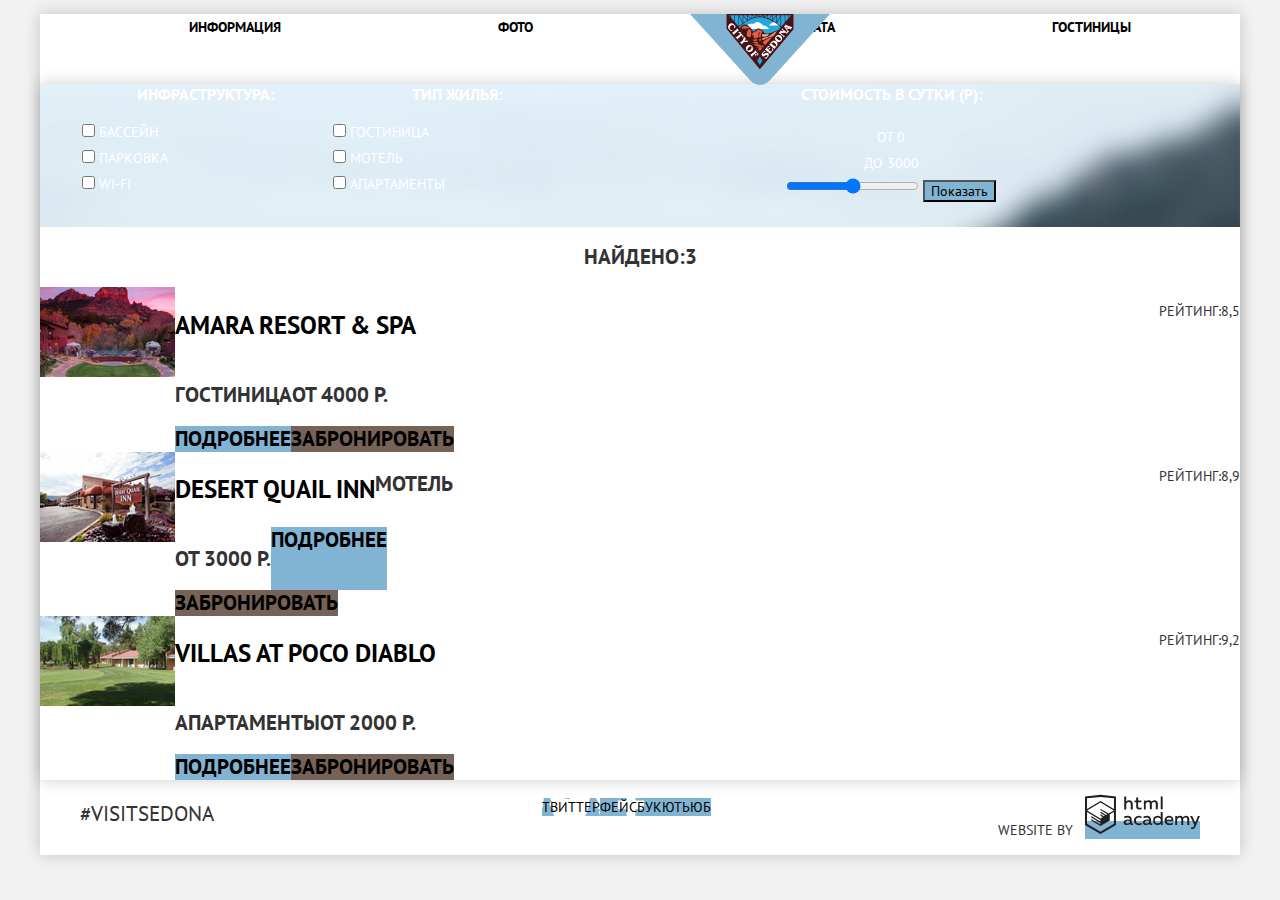
==== inner.html @ 4308e0e1 "updated" ====
<!DOCTYPE html>
<html lang="ru">
	<head>
		<meta charset="utf-8">
			<title>Отели Седоны</title>
			<link href="https://fonts.googleapis.com/css?family=PT+Sans:400,700&amp;subset=latin,cyrillic" rel="stylesheet">
				<link href="css/normalize.css" rel="stylesheet">
				<link href="css/stylesheet.css" rel="stylesheet">
		</head>
			<body>
				<div class="container"> 
					<header class="main-header">
						<nav class="main-navigation">
							<a class="main-header-logo" href="#">
								<img src="img/logo-sedona.svg" width="140" height="71" alt="Логотип Седоны">
								</a>
								<ul class="site-navigation">
									<li>
										<a href="info.html">Информация</a>
									</li>
									<li>
										<a href="pictures.html">Фото</a>
									</li>
									<li>
										<a href="map.html">Карта штата</a>
									</li>
									<li>
										<a>Гостиницы</a>
									</li>
								</ul>
							</nav>
						</header>
					<main class="container">
						<form class="booking-form" metgod="get" action="https://echo.htmlacademy.ru">
							<fieldset class="booking-form-group">
								<legend class="booking-form-title">Инфраструктура:</legend>
								<ul class="booking-form-list">
									<li>
										<input type="checkbox" name="pool" id="pool">
											<label for="pool">Бассейн</label>
										</li>
										<li>
											<input type="checkbox" name="parking" id="parking">
												<label for="parking"> Парковка</label>
											</li>
											<li>
												<input type="checkbox" name="wifi" id="wifi">
													<label for="wifi">Wi-fi</label>
												</li>
											</ul>
										</fieldset>
										<fieldset class="booking-form-group">
											<legend class="booking-form-title">Тип жилья:</legend>
											<ul class="booking-form-list">
												<li>
													<input type="checkbox" name="hotel" id="hotel">
														<label for="hotel">Гостиница</label>
													</li>
													<li>
														<input type="checkbox" name="motel" id="motel">
															<label for="motel">Мотель</label>
														</li>
														<li>
															<input type="checkbox" name="apartments" id="apartments">
																<label for="apartments">Апартаменты</label>
															</li>
														</ul>
													</fieldset>
													<fieldset class="booking-form-cost">
														<legend class="booking-form-title">Стоимость в сутки (р):</legend>
														<label for="cost">
															<ul class="booking-form-list">
																<li>От 0</li>
																<li>До 3000</li>
															</label>
															<input id="cost" type="range" max="3000" step="100">
																<button class="button" type="submit" id="booking-form">Показать</button>
															</ul>
														</fieldset>
													</form>
													<div class=found>
														<h2 class="found-title">найдено:3</h2>
													</div>
													<section class="hotels">
														<ul class="hotels-list">
															<li class="hotels-item">
																<a class="hotels-image">
																	<img src="img/amara-hotel.jpg" width="135" height="90" alt="Амара">
																	</a>
																	<div class="hotels-item-info">
																		<h3 class="hotels-item-name">
																			<a href="#">Amara resort & spa</a>
																		</h3>
																		<p>Гостиница</p>
																		<p>от 4000 р.</p>
																		<a class="button" href="amara.html">Подробнее</a>
																		<a class="button button-dark" class="booking" href="amara.html">Забронировать</a>
																	</div>
																	<div class="hotels-item-rating">
																		<div class="hotels-item-stars"></div>
																		<p>Рейтинг:8,5</p>
																	</div>
																</li>
																<li class="hotels-item">
																	<a class="hotels-image">
																		<img src="img/desert-hotel.jpg" width="135" height="90" alt="Десерт">
																		</a>
																		<div class="hotels-item-info">
																			<h3 class="hotels-item-name">
																				<a href="#">Desert quail inn</a>
																			</h3>
																			<p>Мотель</p>
																			<p>от 3000 р.</p>
																			<a class="button" href="desert.html">Подробнее</a>
																			<a class="button button-dark" class="booking" href="desert.html">Забронировать</a>
																		</div>
																		<div class="hotels-item-rating">
																			<div class="hotels-item-stars"></div>
																			<p>Рейтинг:8,9</p>
																		</div>
																	</li>
																	<li class="hotels-item">
																		<a class="hotels-image">
																			<img src="img/villas-hotel.jpg" width="135" height="90" alt="Виллы">
																			</a>
																			<div class="hotels-item-info">
																				<h3 class="hotels-item-name">
																					<a href="#">Villas at poco diablo</a>
																				</h3>
																				<p>Апартаменты</p>
																				<p>от 2000 р.</p>
																				<a class="button" href="villas.html">Подробнее</a>
																				<a class="button button-dark" class="booking" href="villas.html">Забронировать</a>
																			</div>
																			<div class="hotels-item-rating">
																				<div class="hotels-item-stars"></div>
																				<p>Рейтинг:9,2</p>
																			</div>
																		</li>
																	</ul>
																</section>
															</main>
															<footer class="main-footer">
																<p class="hashtag">#visitsedona</p>
																<div class="footer-social">
																	<ul class="social-list">
																		<li>
																			<a class="social-button social-button-twitter" href="img/twitter.svg" width="17" height="15">
																				<span class="visually-hidden">Твиттер</span>
																			</a>
																		</li>
																		<li>
																			<a class="social-button social-button-facebook" href="img/fb-icon.svg" width="12" height="22">
																				<span class="visually-hidden">Фейсбук</span>
																			</a>
																		</li>
																		<li>
																			<a class="social-button social-button=youtube" href="img/youtube.svg" width="20" height="16">
																				<span class="visually-hidden">Ютьюб</span>
																			</a>
																		</li>
																	</ul>
																</div>
																<p class="footer-copyright">Website by
																	<a class="button" href="https://htmlacademy.ru/intensive/htmlcss">
																		<img src="img/logo-htmlacademy.svg" width="115" height="41" alt="HTML Academy">
																		</a>
																	</p>
																</footer>
															</div>
														</body>
													</html>
---- css/stylesheet.css ----
body {
    margin: 0;
    padding: 0;
    font-family: "PT Sans", Arial, sans-serif;
    font-size: 14px;
    line-height: 26px;
    color: #333333;
    text-transform: uppercase;
    background-color: #f2f2f2;
}
a {
    text-decoration: none;
    color: #000000;
}
.container {
  width: 1200px;
  text-align: center;
  margin: 0 auto;
  box-shadow: 0 0 15px 0 rgba(0, 1, 1, 0.2);
  background-color: #ffffff;
} 
.main-header {
  position: relative;
 
}
.main-header-logo {
    position: absolute;
    width: 240px;
}
.site-navigation {
    font-weight: bold;
    list-style: none;
    color: #000000;
    min-height: 56px;
    display: flex;
    justify-content: space-around;
    align-self: flex-start;
  
}
.site-navigation a {
    width: 240px;
}
.site-navigation a:nth-of-type(2n) {
  margin-right: 240px
}
.site-navigation a:nth-of-type(1), .site-navigation a:nth-of-type(2) {
  text-align: left;
} 
.site-navigation a:nth-of-type(3), .site-navigation a:nth-of-type(4) {
  text-align: right;
}
.site-navigation a:hover,
.site-navigation a:focus {
}
.welcome {
    background-image: url("../img/background-photo.jpg");
    background-position: 40px 0;
    height: 508px;
    background-size: cover;
    background-color: #f2f2f2;
    padding-top: 132px;
}
.intro {
  padding: 61px 380px;
  }
.intro h1 {
  font-weight: 700;
}
.page-title {
    font-size: 21px;
    color: #000000;
    word-wrap: break-word;
}
.features-list {
  color: white;
  list-style: none;
  padding: 0;
  display: flex;
  flex-wrap: wrap;
}
.features-item {
  background-color: #eeeeee;
  display: flex;
  justify-content: space-between;
  flex-wrap: wrap;
  width: 400px;
  background-repeat: no-repeat;
}
.features-item-gray {
  background-color: #eeeeee;
}
.features-item-wide {
  width: 100%;
}
.features-item-text {
  color: #ffffff;
  background-color: #81b3d2;
  width: 400px;
}
.features-item h2 {
  font-weight: 700;
}
.features-image {
  width: 800px;
  height: 256px;
}
.features-title {
  font-size: 21px;
  font-weight: bold;
  line-height: 21px;
  color: #000000;
  }
p {
  line-height: 21px;
}

.features-sublist {
  display: flex;
  flex-wrap: wrap;
  list-style: none;
  padding: 0;
}

.features-title-food {
  background-image: url("../img/icon-3.svg");
  background-position: center top;
  background-size: 74px 70px;
  padding-top: 29px;
}
.features-title-souvenires {
  background-image: url("../img/icon-2.svg");
  background-position: center top;
  background-size: 64px 76px;
  padding-top: 29px;
}
.features-title-hotels {
  background-image: url("../img/icon-1.svg");
  background-position: center top;
  background-size: 75px 72px;
  padding-top: 29px;
}
.interested h2 {
  font-weight: 700;
}
.interested-button {
  font: inherit;
  color: #cccccc;
  font-size: 21px;
  line-height: 26px;
  background-color: #766357;
  border: none;
  font-weight: 700;
}
.booking-button {
  font: inherit;
  color: white;
  font-size: 21px;
  line-height: 26px;
  background-color: #5e9ec5;
  border: none;
  font-weight: 700;
}
.interested-button:hover,
.interested-button:focus {
  background-color: #663d15;
}
.interested-button:active {
  background-color: #4e2e0e;
}
.booking input {
  font: inherit;
  text-align: left;
  border: none;
}
input:focus {
    border-color: #663d15;
}
.booking-button:hover,
.booking-button:focus {
  background-color: #5e9ec5;
}
.booking-button:active {
  background-color: #397194 transparent;
}
.main-footer {
  padding: 0 40px;
  display: flex;
  justify-content: space-between;
}
.hashtag {
  font-size: 21px;
  line-height: 26px;
}
.social-list {
  list-style: none;
  display: flex;
  flex-wrap: wrap;
}
.social-button {
  background-color: #81b3d2;
  background-size: 46px 48px; 
  list-style: none;
  background-position: relative;
}
.social-button-twitter {
  background-image: url("../img/twitter.svg");
  background-position: center center;
}
.social-button-facebook {
  background-image: url("../img/fb-icon.svg");
  background-position: center center;
}

.social-button-youtube {
  background-image: url("../img/youtube.svg");
  background-position: center center;
}
.footer-copyright a {
  margin-left: 8px;
}
.booking-form {
  display: flex;
  justify-content: space-between;
  color: #ffffff;
  background-image: url("../img/filter-background.jpg");
  background-size: cover;
  background-color: rgba(41, 75, 75, 0.2);
  padding: 0 40px;
  }
  .booking-form-list {
  list-style: none;
  padding: 0;
  }
  .booking-form-list input{
  border: 2px solid #ffffff;
    }
.booking-form-title {
  font-size: 16px;
  font-weight: bold;
  line-height: 21px;
  text-align: center;
}
.booking-form-group {
  width: 250px;
  border: none;
  padding: 0;
  text-align: left;
}
.booking-form-cost {
  width: 600px;
  border: none;
}
.button {
  background-color: #81b3d2;
}
.button-dark {
  background-color: #766357;
}
.hotels-list {
  list-style: none;
  margin: 0;
  padding: 0;
}
.hotels-item {
display: flex;
}
.hotels-image {
  width: 135px;
}
.hotels-item-info {
  display: flex;
  flex-wrap: wrap;
  width: 300px;
  font-size: 21px;
  font-weight: bold;
  line-height: 26px;
  text-align: left;
}
.hotels-item-rating {
  margin-left: auto;
}
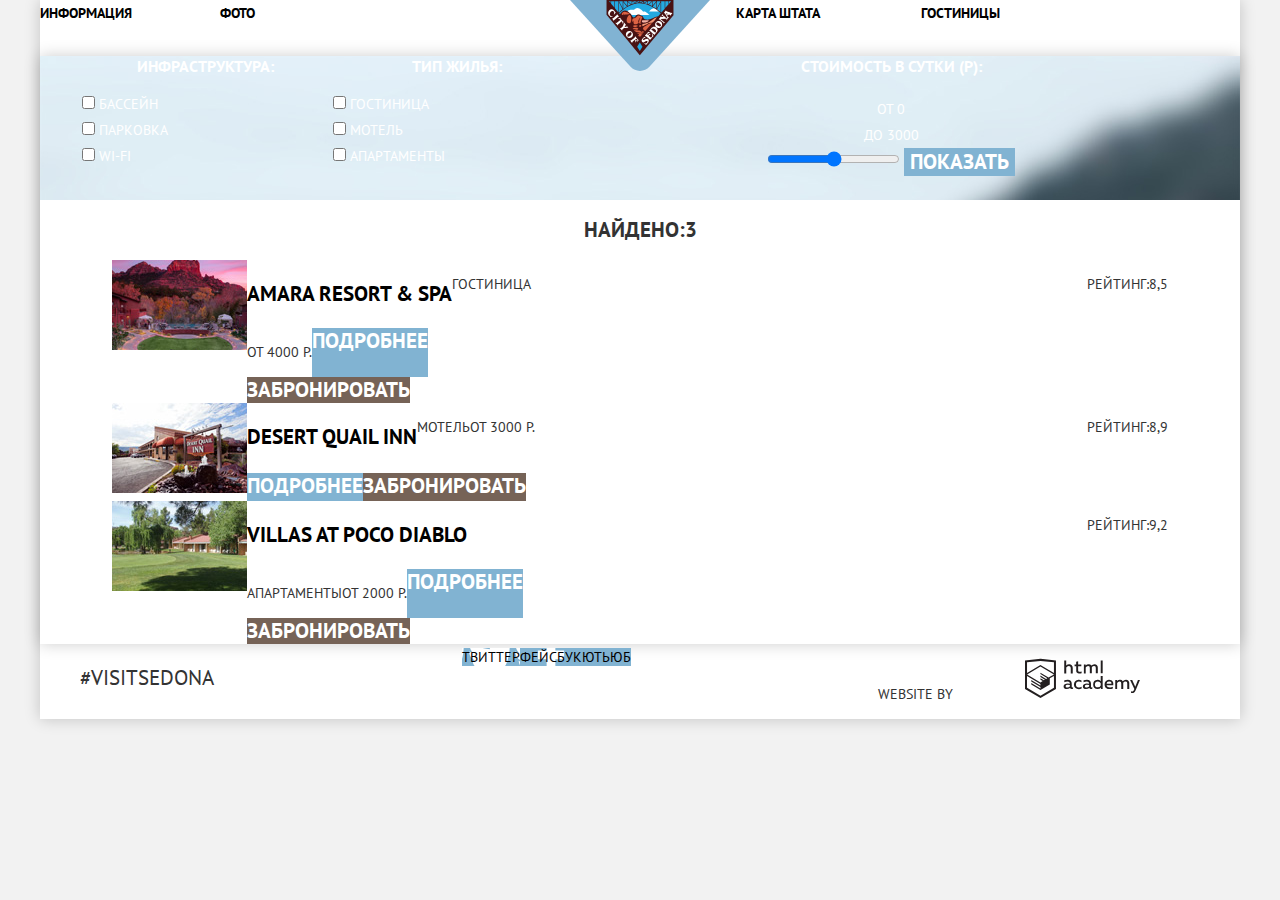
==== commit d8d010b7: "buttoned unhappily" ====
--- a/inner.html
+++ b/inner.html
@@ -162,7 +162,7 @@
 																	</ul>
 																</div>
 																<p class="footer-copyright">Website by
-																	<a class="button" href="https://htmlacademy.ru/intensive/htmlcss">
+																	<a href="https://htmlacademy.ru/intensive/htmlcss">
 																		<img src="img/logo-htmlacademy.svg" width="115" height="41" alt="HTML Academy">
 																		</a>
 																	</p>
--- a/css/stylesheet.css
+++ b/css/stylesheet.css
@@ -1,3 +1,9 @@
+html {
+  box-sizing: border-box;
+}
+*::before, *::after {
+  box-sizing: inherit;
+}
 body {
     margin: 0;
     padding: 0;
@@ -26,27 +32,29 @@
 .main-header-logo {
     position: absolute;
     width: 240px;
+    left: 50%;
+    transform: translateX(-50%);
 }
 .site-navigation {
+    margin: 0;
+    padding: 0;
     font-weight: bold;
     list-style: none;
     color: #000000;
     min-height: 56px;
     display: flex;
     justify-content: space-around;
-    align-self: flex-start;
-  
-}
-.site-navigation a {
+}
+.site-navigation li {
     width: 240px;
 }
-.site-navigation a:nth-of-type(2n) {
+.site-navigation li:nth-of-type(2n) {
   margin-right: 240px
 }
-.site-navigation a:nth-of-type(1), .site-navigation a:nth-of-type(2) {
+.site-navigation li:nth-of-type(1), .site-navigation li:nth-of-type(2) {
   text-align: left;
 } 
-.site-navigation a:nth-of-type(3), .site-navigation a:nth-of-type(4) {
+.site-navigation li:nth-of-type(3), .site-navigation li:nth-of-type(4) {
   text-align: right;
 }
 .site-navigation a:hover,
@@ -54,62 +62,69 @@
 }
 .welcome {
     background-image: url("../img/background-photo.jpg");
-    background-position: 40px 0;
     height: 508px;
     background-size: cover;
     background-color: #f2f2f2;
     padding-top: 132px;
 }
 .intro {
-  padding: 61px 380px;
+  padding: 61px 355px;
   }
-.intro h1 {
-  font-weight: 700;
-}
+
 .page-title {
-    font-size: 21px;
-    color: #000000;
-    word-wrap: break-word;
+  font-size: 21px;
+  color: #000000;
+  word-wrap: break-word;
+  font-weight: 700;
+  margin: 0 0 38px;
 }
 .features-list {
-  color: white;
-  list-style: none;
-  padding: 0;
-  display: flex;
-  flex-wrap: wrap;
+  color: #eeeeee;
+  list-style: none;
+  padding: 0;
+  display: flex;
+  flex-wrap: wrap;
+  margin: 0;
 }
 .features-item {
   background-color: #eeeeee;
-  display: flex;
-  justify-content: space-between;
-  flex-wrap: wrap;
   width: 400px;
-  background-repeat: no-repeat;
+
 }
 .features-item-gray {
   background-color: #eeeeee;
 }
 .features-item-wide {
   width: 100%;
+  display: flex;
+  justify-content: space-between;
+  flex-wrap: wrap;
 }
 .features-item-text {
   color: #ffffff;
   background-color: #81b3d2;
   width: 400px;
 }
-.features-item h2 {
-  font-weight: 700;
+.feature-title {
+  margin: 46px 0 25px;
+  font-weight: 700;
+
+}
+.features-item-text p {
+  padding: 0 60px 25px;
 }
 .features-image {
   width: 800px;
   height: 256px;
+  overflow: hidden;
 }
 .features-title {
   font-size: 21px;
   font-weight: bold;
   line-height: 21px;
   color: #000000;
-  }
+  margin: 46px 0 25px;
+}
 p {
   line-height: 21px;
 }
@@ -118,47 +133,45 @@
   display: flex;
   flex-wrap: wrap;
   list-style: none;
-  padding: 0;
-}
-
+  padding: 65px 0 85px;
+  margin: 0;
+  background-repeat: no-repeat;
+  background-color: #ffffff;
+}
+.features-sublist.features-title {
+  padding-top: 168px;
+}
 .features-title-food {
   background-image: url("../img/icon-3.svg");
   background-position: center top;
   background-size: 74px 70px;
-  padding-top: 29px;
+
 }
 .features-title-souvenires {
   background-image: url("../img/icon-2.svg");
   background-position: center top;
   background-size: 64px 76px;
-  padding-top: 29px;
+
 }
 .features-title-hotels {
   background-image: url("../img/icon-1.svg");
   background-position: center top;
   background-size: 75px 72px;
-  padding-top: 29px;
 }
 .interested h2 {
   font-weight: 700;
 }
+.button {
+  font-size: 21px;
+  line-height: 26px;
+  text-transform: uppercase;
+  color: #ffffff;
+  border: none;
+  font-weight: 700;
+  background-color: #81b3d2;
+}
 .interested-button {
-  font: inherit;
-  color: #cccccc;
-  font-size: 21px;
-  line-height: 26px;
   background-color: #766357;
-  border: none;
-  font-weight: 700;
-}
-.booking-button {
-  font: inherit;
-  color: white;
-  font-size: 21px;
-  line-height: 26px;
-  background-color: #5e9ec5;
-  border: none;
-  font-weight: 700;
 }
 .interested-button:hover,
 .interested-button:focus {
@@ -195,28 +208,31 @@
   list-style: none;
   display: flex;
   flex-wrap: wrap;
+  margin: 0;
+  padding: 0;
 }
 .social-button {
   background-color: #81b3d2;
   background-size: 46px 48px; 
   list-style: none;
-  background-position: relative;
+  background-position: center center;
 }
 .social-button-twitter {
   background-image: url("../img/twitter.svg");
-  background-position: center center;
+
 }
 .social-button-facebook {
   background-image: url("../img/fb-icon.svg");
-  background-position: center center;
+
 }
 
 .social-button-youtube {
   background-image: url("../img/youtube.svg");
-  background-position: center center;
+
 }
 .footer-copyright a {
   margin-left: 8px;
+  padding: 0 60px;
 }
 .booking-form {
   display: flex;
@@ -226,14 +242,14 @@
   background-size: cover;
   background-color: rgba(41, 75, 75, 0.2);
   padding: 0 40px;
-  }
-  .booking-form-list {
-  list-style: none;
-  padding: 0;
-  }
-  .booking-form-list input{
+}
+.booking-form-list {
+  list-style: none;
+  padding: 0;
+}
+.booking-form-list input {
   border: 2px solid #ffffff;
-    }
+}
 .booking-form-title {
   font-size: 16px;
   font-weight: bold;
@@ -250,9 +266,6 @@
   width: 600px;
   border: none;
 }
-.button {
-  background-color: #81b3d2;
-}
 .button-dark {
   background-color: #766357;
 }
@@ -263,6 +276,7 @@
 }
 .hotels-item {
 display: flex;
+padding: 0 72px;
 }
 .hotels-image {
   width: 135px;
@@ -271,11 +285,17 @@
   display: flex;
   flex-wrap: wrap;
   width: 300px;
-  font-size: 21px;
-  font-weight: bold;
+  
+}
+.hotels-item-rating {
+  margin-left: auto;
+}
+.hotels-item-name {
+  font-size: 21px;
+  font-weight: 700;
   line-height: 26px;
   text-align: left;
 }
-.hotels-item-rating {
-  margin-left: auto;
+.hotels-item-info.button {
+  font-weight: 700;
 }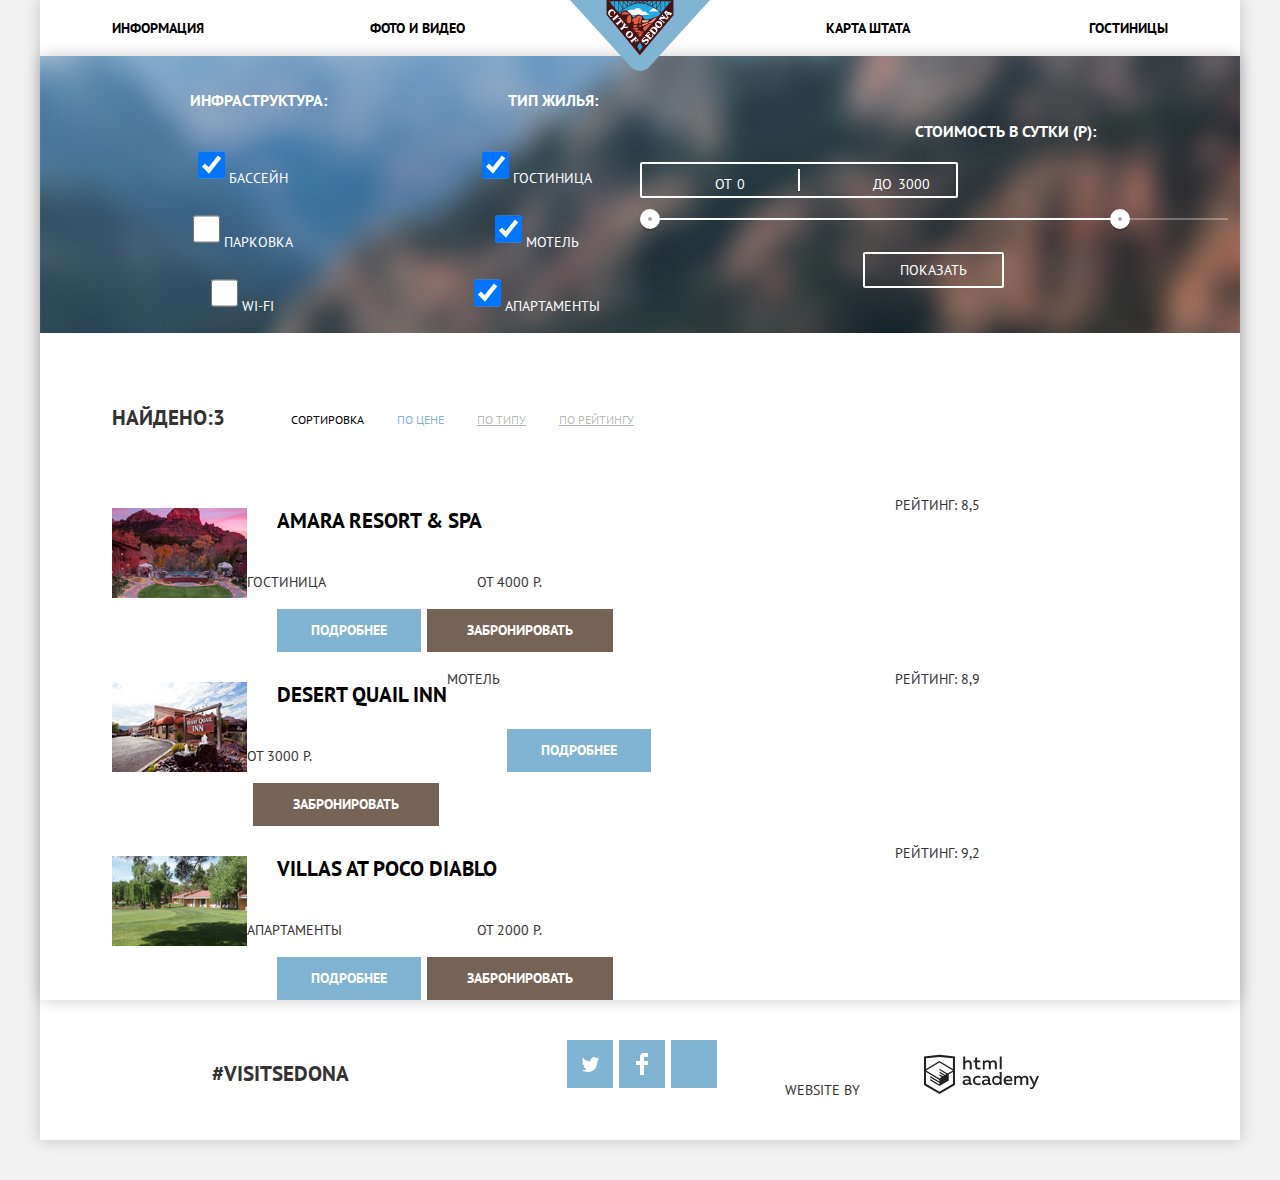
==== commit e13453f9: "next" ====
--- a/inner.html
+++ b/inner.html
@@ -19,7 +19,7 @@
 										<a href="info.html">Информация</a>
 									</li>
 									<li>
-										<a href="pictures.html">Фото</a>
+										<a href="pictures.html">Фото и видео</a>
 									</li>
 									<li>
 										<a href="map.html">Карта штата</a>
@@ -36,7 +36,7 @@
 								<legend class="booking-form-title">Инфраструктура:</legend>
 								<ul class="booking-form-list">
 									<li>
-										<input type="checkbox" name="pool" id="pool">
+										<input type="checkbox" checked name="pool" id="pool">
 											<label for="pool">Бассейн</label>
 										</li>
 										<li>
@@ -53,34 +53,44 @@
 											<legend class="booking-form-title">Тип жилья:</legend>
 											<ul class="booking-form-list">
 												<li>
-													<input type="checkbox" name="hotel" id="hotel">
+													<input type="checkbox" checked name="hotel" id="hotel">
 														<label for="hotel">Гостиница</label>
 													</li>
 													<li>
-														<input type="checkbox" name="motel" id="motel">
+														<input type="checkbox" checked name="motel" id="motel">
 															<label for="motel">Мотель</label>
 														</li>
 														<li>
-															<input type="checkbox" name="apartments" id="apartments">
+															<input type="checkbox" checked name="apartments" id="apartments">
 																<label for="apartments">Апартаменты</label>
 															</li>
 														</ul>
 													</fieldset>
 													<fieldset class="booking-form-cost">
 														<legend class="booking-form-title">Стоимость в сутки (р):</legend>
-														<label for="cost">
-															<ul class="booking-form-list">
-																<li>От 0</li>
-																<li>До 3000</li>
-															</label>
-															<input id="cost" type="range" max="3000" step="100">
-																<button class="button" type="submit" id="booking-form">Показать</button>
-															</ul>
+														<div class="price-controls">
+															<label class="min-price">от <input type="text" name="min-price" value="0"></label>
+															<label class="max-price">до <input type="text" name="max-price" value="3000"></label>
+														  </div>
+														  <div class="range-controls">
+															<div class="scale">
+															  <div class="bar"></div>
+															</div>
+															<div class="range-toggle range-toggle-min"></div>
+															<div class="range-toggle range-toggle-max"></div>
+														  </div>
+														  <button class="button-transparent" type="submit">Показать</button>
 														</fieldset>
 													</form>
 													<div class=found>
 														<h2 class="found-title">найдено:3</h2>
-													</div>
+															<ul class="breadcrumbs">
+																<li class="sorting">Сортировка</li>
+																<li class="breadcrumbs-current">По цене</li>
+																<li>По типу</li>
+																<li>По рейтингу</li>
+															</ul>
+														</div>
 													<section class="hotels">
 														<ul class="hotels-list">
 															<li class="hotels-item">
@@ -93,12 +103,12 @@
 																		</h3>
 																		<p>Гостиница</p>
 																		<p>от 4000 р.</p>
-																		<a class="button" href="amara.html">Подробнее</a>
-																		<a class="button button-dark" class="booking" href="amara.html">Забронировать</a>
+																		<a class="button button-inner" href="amara.html">Подробнее</a>
+																		<a class="button button-dark" href="amara.html">Забронировать</a>
 																	</div>
 																	<div class="hotels-item-rating">
 																		<div class="hotels-item-stars"></div>
-																		<p>Рейтинг:8,5</p>
+																		<p>Рейтинг: 8,5</p>
 																	</div>
 																</li>
 																<li class="hotels-item">
@@ -116,7 +126,7 @@
 																		</div>
 																		<div class="hotels-item-rating">
 																			<div class="hotels-item-stars"></div>
-																			<p>Рейтинг:8,9</p>
+																			<p>Рейтинг: 8,9</p>
 																		</div>
 																	</li>
 																	<li class="hotels-item">
@@ -134,7 +144,7 @@
 																			</div>
 																			<div class="hotels-item-rating">
 																				<div class="hotels-item-stars"></div>
-																				<p>Рейтинг:9,2</p>
+																				<p>Рейтинг: 9,2</p>
 																			</div>
 																		</li>
 																	</ul>
--- a/css/stylesheet.css
+++ b/css/stylesheet.css
@@ -43,12 +43,13 @@
     color: #000000;
     min-height: 56px;
     display: flex;
-    justify-content: space-around;
 }
 .site-navigation li {
     width: 240px;
-}
-.site-navigation li:nth-of-type(2n) {
+    margin: 15px 72px 15px;
+    font-weight: 700;
+}
+.site-navigation li:nth-of-type(2) {
   margin-right: 240px
 }
 .site-navigation li:nth-of-type(1), .site-navigation li:nth-of-type(2) {
@@ -87,9 +88,7 @@
   margin: 0;
 }
 .features-item {
-  background-color: #eeeeee;
   width: 400px;
-
 }
 .features-item-gray {
   background-color: #eeeeee;
@@ -106,12 +105,12 @@
   width: 400px;
 }
 .feature-title {
-  margin: 46px 0 25px;
-  font-weight: 700;
-
+  margin: 46px 120px 25px;
+  font-weight: 700;
 }
 .features-item-text p {
   padding: 0 60px 25px;
+  margin: 0;
 }
 .features-image {
   width: 800px;
@@ -123,9 +122,9 @@
   font-weight: bold;
   line-height: 21px;
   color: #000000;
-  margin: 46px 0 25px;
-}
-p {
+  margin: 46px 120px 25px;
+}
+.features-item p {
   line-height: 21px;
 }
 
@@ -133,13 +132,19 @@
   display: flex;
   flex-wrap: wrap;
   list-style: none;
-  padding: 65px 0 85px;
-  margin: 0;
+  padding: 0;
+  margin: 0;
+  background-color: #ffffff;
+}
+.features-sublist .features-title {
+  padding-top: 103px;
   background-repeat: no-repeat;
-  background-color: #ffffff;
-}
-.features-sublist.features-title {
-  padding-top: 168px;
+  margin: 46px 120px 25px;
+}
+.features-title-black {
+  color: #000000;
+  padding: 0px 73px;
+  margin-bottom: 86px;
 }
 .features-title-food {
   background-image: url("../img/icon-3.svg");
@@ -158,8 +163,23 @@
   background-position: center top;
   background-size: 75px 72px;
 }
+.features-title-gray {
+  color: #000000;
+  margin: 0px 96px 63px;
+}
+.features-number {
+  color: #000000;
+  margin-bottom: 20px;
+}
 .interested h2 {
-  font-weight: 700;
+  font-size: 30px;
+  font-weight: 700;
+  line-height: 36px;
+  margin-top: 52px;
+}
+.interested p {
+  margin: auto 383px;
+  margin-bottom: 52px;
 }
 .button {
   font-size: 21px;
@@ -172,7 +192,11 @@
 }
 .interested-button {
   background-color: #766357;
-}
+  width: 568px;
+  height: 86px;
+  margin: 0 auto;
+  }
+ 
 .interested-button:hover,
 .interested-button:focus {
   background-color: #663d15;
@@ -180,13 +204,59 @@
 .interested-button:active {
   background-color: #4e2e0e;
 }
+.visually-hidden {
+  display: none;
+}
+.booking::before {
+  background-image: url("img/map.jpg");
+}
+.booking {
+  width: 568px;
+  height: 395px;
+  margin: 0 auto;
+  background-color: #ffffff;
+  font-weight: 700;
+}
 .booking input {
-  font: inherit;
+  background-color: rgba(0, 1, 1, 0.2);
+  width: 346px;
+  height: 38px;
+  border: none;
+  padding-left: 13px;
+}
+.field-wrap {
   text-align: left;
   border: none;
-}
-input:focus {
-    border-color: #663d15;
+  margin-left: 55px;
+  margin-top: 69px;
+}
+.field-half-wrap {
+  display: inline-block;
+  text-align: left;
+  border: none;
+  padding: 0 10px;
+}
+.field-half-wrap input {
+  width: 38px;
+  text-align: center;
+}
+.plus, .minus {
+  width: 38px;
+  height: 38px;
+  background-color: rgba(0, 1, 1, 0.2);
+  border: none;
+  font-weight: 700;
+  color: rgba(0, 1, 1, 0.15);
+  font-size: 30px;
+  vertical-align: middle;
+}
+.input:focus {
+  border-color: #663d15;
+}
+.booking-button {
+  width: 458px;
+  height: 58px;
+  margin: 55px;
 }
 .booking-button:hover,
 .booking-button:focus {
@@ -196,26 +266,33 @@
   background-color: #397194 transparent;
 }
 .main-footer {
-  padding: 0 40px;
+  margin: 40px;
   display: flex;
   justify-content: space-between;
 }
 .hashtag {
   font-size: 21px;
-  line-height: 26px;
+  font-weight: 700;
+  margin-left: 132px;
+  margin-bottom: 53px;
+  margin-right: 150px;
 }
 .social-list {
   list-style: none;
-  display: flex;
-  flex-wrap: wrap;
+  width: 150px;
   margin: 0;
   padding: 0;
 }
 .social-button {
+  display: inline-block;
+  float: left;
+  width: 46px;
+  height: 48px;
   background-color: #81b3d2;
-  background-size: 46px 48px; 
   list-style: none;
   background-position: center center;
+  background-repeat: no-repeat;
+
 }
 .social-button-twitter {
   background-image: url("../img/twitter.svg");
@@ -223,7 +300,8 @@
 }
 .social-button-facebook {
   background-image: url("../img/fb-icon.svg");
-
+  margin-left: 6px; 
+  margin-right: 6px; 
 }
 
 .social-button-youtube {
@@ -231,43 +309,181 @@
 
 }
 .footer-copyright a {
-  margin-left: 8px;
+  margin-right: 101px;
   padding: 0 60px;
 }
 .booking-form {
   display: flex;
-  justify-content: space-between;
   color: #ffffff;
   background-image: url("../img/filter-background.jpg");
+  background-position: 0 -300px;
   background-size: cover;
-  background-color: rgba(41, 75, 75, 0.2);
-  padding: 0 40px;
-}
-.booking-form-list {
-  list-style: none;
-  padding: 0;
-}
-.booking-form-list input {
-  border: 2px solid #ffffff;
-}
+  background-color: rgba(96, 235, 235, 0.95);
+  padding-top: 31px;
+}
+
 .booking-form-title {
   font-size: 16px;
   font-weight: bold;
-  line-height: 21px;
-  text-align: center;
+  margin-left: 72px;
+  margin-top: 31px;
+}
+.booking-form-list {
+  margin-left: 72px;
 }
 .booking-form-group {
-  width: 250px;
+  width: 300px;
   border: none;
   padding: 0;
-  text-align: left;
+  margin: 0;
+  list-style: none;
+}
+.booking-form-list input {
+  width: 27px;
+  height: 23px;
+  padding: 0;
+  background: none;
+  border: 2px solid #ffffff;
+  border-radius: 2px;
+  cursor: pointer;
 }
 .booking-form-cost {
   width: 600px;
   border: none;
-}
-.button-dark {
-  background-color: #766357;
+  margin-top: 31px;
+  
+}
+.price-controls {
+  position: relative;
+  width: 314px;
+  height: 32px;
+  margin-bottom: 20px;
+  border: 2px solid #ffffff;
+  border-radius: 2px;
+  margin-right: 74px;
+  margin-top: 13px;
+}
+
+.price-controls::after {
+  content: "";
+  position: absolute;
+  top: 50%;
+  left: 50%;
+  width: 2px;
+  height: 22px;
+  background: #ffffff;
+  transform: translate(-50%, -50%);
+}
+.price-controls label {
+  display: inline-block;
+  line-height: 38px;
+  vertical-align: top;
+  cursor: pointer;
+}
+.price-controls .min-price,
+.price-controls .max-price {
+  width: 90px;
+  padding-left: 65px;
+}
+.price-controls input {
+  width: 50px;
+  margin: 0;
+  color: inherit;
+  font: inherit;
+  background: none;
+  border: none;
+}
+.range-controls {
+  position: relative;
+  margin-bottom: 32px;
+}
+.range-controls .scale {
+  height: 2px;
+  background: rgba(255, 255, 255, 0.3);
+}
+.range-controls .bar {
+  width: 80%;
+  height: 2px;
+  background: #ffffff;
+}
+.range-toggle {
+  position: absolute;
+  top: -9px;
+  width: 4px;
+  height: 4px;
+  background: #ababab;
+  border: 8px solid #ffffff;
+  border-radius: 50%;
+  box-shadow: 0 2px 1px 0 rgba(0, 1, 1, 0.2);
+  cursor: pointer;
+}
+.range-toggle:hover {
+  background: #1c4f80;
+}
+.range-toggle-min {
+  left: 0;
+}
+.range-toggle-max {
+  left: 80%;
+}
+.booking-form-list {
+  list-style: none;
+}
+.booking-form-list li input {
+  border: 2px solid #ffffff;
+  height: 36px;
+  margin-top: 20px;
+  border-radius: 2px;
+  background: transparent;
+}
+.button-transparent {
+  display: block;
+  margin: 0 auto;
+  padding: 6px 35px;
+  font-size: 14px;
+  line-height: 20px;
+  color: #ffffff;
+  text-transform: uppercase;
+  background: transparent;
+  border: 2px solid #ffffff;
+  border-radius: 2px;
+  cursor: pointer;
+}
+
+.button-transparent:hover {
+  color: #000000;
+
+  background: #ffffff;
+}
+.found-title {
+  display: inline-block;
+  float: left;
+  margin-left: 72px;
+  margin-top: 31px;
+  font-size: 21px;
+  font-weight: 700;
+}
+.breadcrumbs {
+  display: flex;
+  padding: 33px;
+  margin-top: 41px;
+  list-style: none;
+  color: rgba(0, 0, 0, 0.3);
+  font-size: 12px;
+  
+}
+.breadcrumbs li {
+  margin-left: 33px;
+  text-decoration: underline;
+}
+.breadcrumbs .sorting {
+  color: #000000;
+  text-decoration: none;
+}
+
+.breadcrumbs .breadcrumbs-current {
+  color: #81b3d2;
+  text-decoration: none;
 }
 .hotels-list {
   list-style: none;
@@ -280,22 +496,41 @@
 }
 .hotels-image {
   width: 135px;
+  margin-top: 30px;
 }
 .hotels-item-info {
   display: flex;
   flex-wrap: wrap;
-  width: 300px;
-  
+  width: 100%
 }
 .hotels-item-rating {
   margin-left: auto;
+  width: 100%
 }
 .hotels-item-name {
   font-size: 21px;
   font-weight: 700;
   line-height: 26px;
   text-align: left;
-}
-.hotels-item-info.button {
-  font-weight: 700;
+  margin-top: 30px;
+  margin-left: 30px;
+}
+.hotels-item-info .button {
+  font-weight: 700;
+  font-size: 14px;
+  margin-left: 30px;
+  width: 110px;
+  height: 27px;
+  padding: 8px 17px;
+}
+.hotels-item-info .button.button-dark {
+  width: 142px;
+  height: 27px;
+  background-color: #766357;
+  padding: 8px 22px;
+  margin-left: 6px;
+}
+.hotels-item-info p {
+  width: 50%;
+  text-align: left;
 }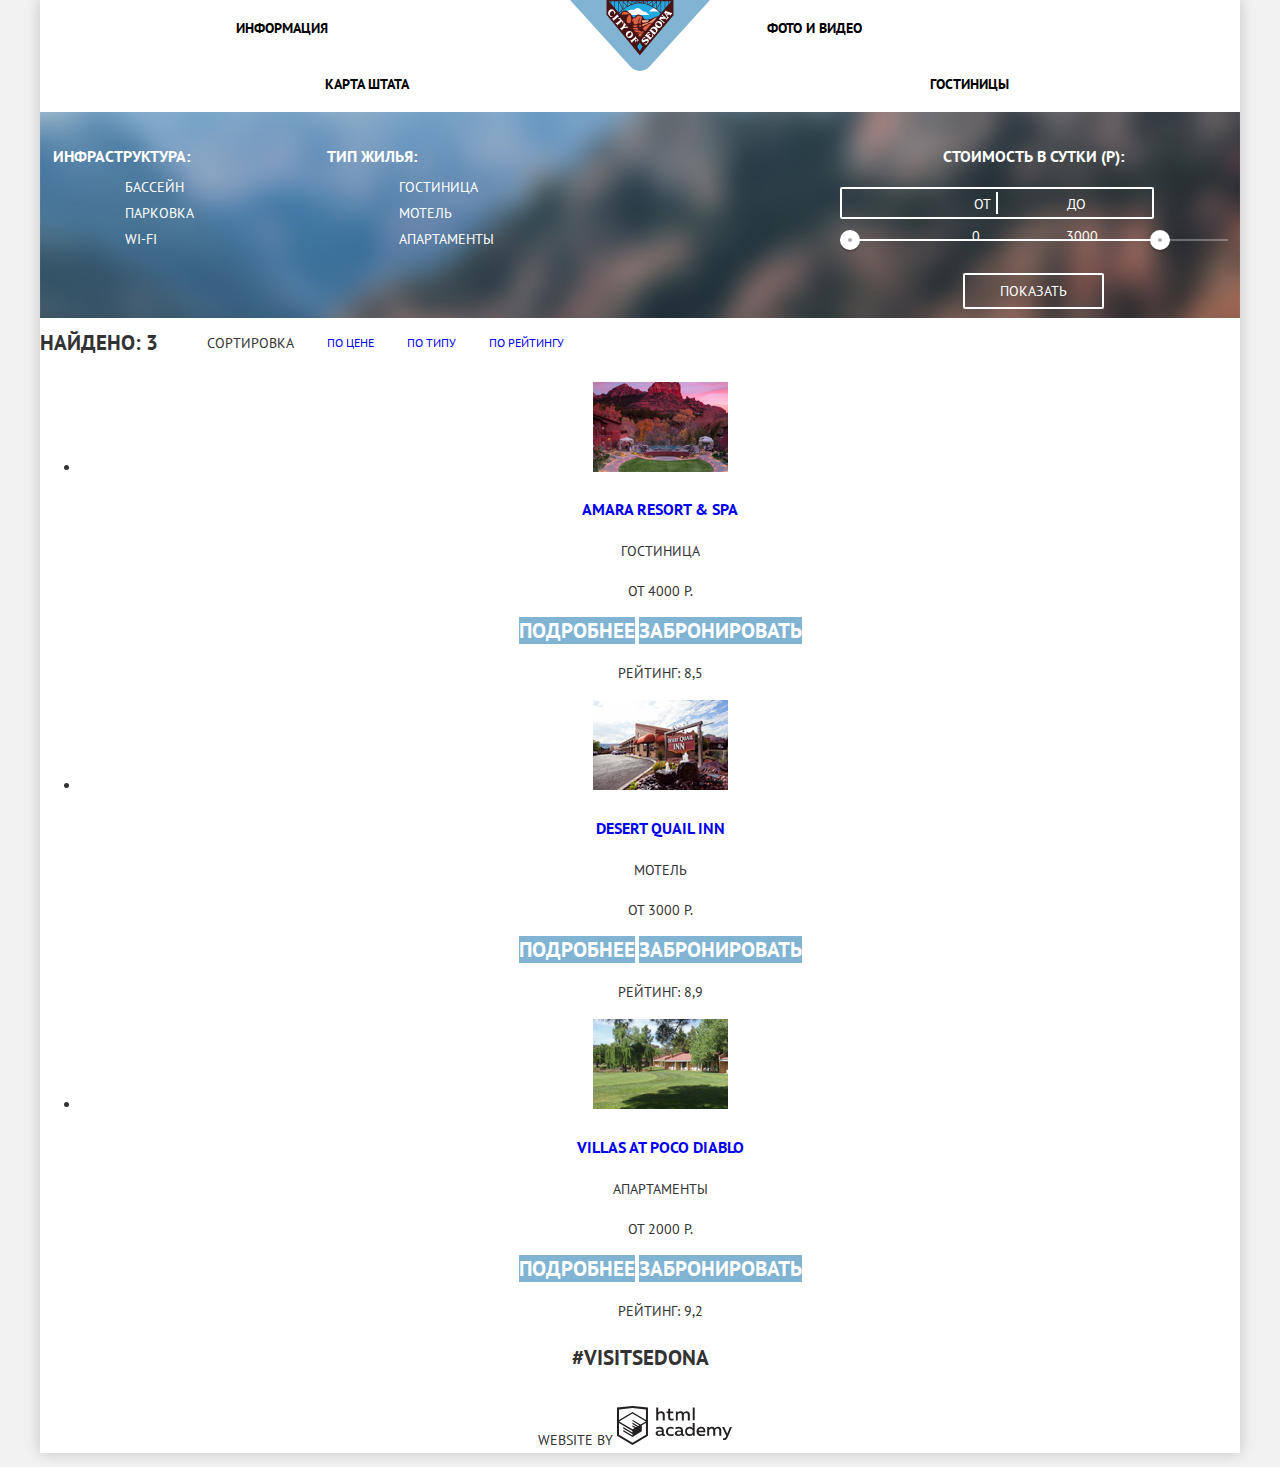
==== commit 4a86aa9d: "everything is bad" ====
--- a/inner.html
+++ b/inner.html
@@ -25,26 +25,26 @@
 										<a href="map.html">Карта штата</a>
 									</li>
 									<li>
-										<a>Гостиницы</a>
+										<a class="active">Гостиницы</a>
 									</li>
 								</ul>
 							</nav>
 						</header>
-					<main class="container">
+					<main>
 						<form class="booking-form" metgod="get" action="https://echo.htmlacademy.ru">
 							<fieldset class="booking-form-group">
 								<legend class="booking-form-title">Инфраструктура:</legend>
 								<ul class="booking-form-list">
 									<li>
-										<input type="checkbox" checked name="pool" id="pool">
+										<input type="checkbox" class="visually-hidden" checked name="pool" id="pool">
 											<label for="pool">Бассейн</label>
 										</li>
 										<li>
-											<input type="checkbox" name="parking" id="parking">
+											<input type="checkbox" class="visually-hidden" name="parking" id="parking">
 												<label for="parking"> Парковка</label>
 											</li>
 											<li>
-												<input type="checkbox" name="wifi" id="wifi">
+												<input type="checkbox" class="visually-hidden" name="wifi" id="wifi">
 													<label for="wifi">Wi-fi</label>
 												</li>
 											</ul>
@@ -53,15 +53,15 @@
 											<legend class="booking-form-title">Тип жилья:</legend>
 											<ul class="booking-form-list">
 												<li>
-													<input type="checkbox" checked name="hotel" id="hotel">
+													<input type="checkbox" class="visually-hidden" checked name="hotel" id="hotel">
 														<label for="hotel">Гостиница</label>
 													</li>
 													<li>
-														<input type="checkbox" checked name="motel" id="motel">
+														<input type="checkbox" class="visually-hidden" checked name="motel" id="motel">
 															<label for="motel">Мотель</label>
 														</li>
 														<li>
-															<input type="checkbox" checked name="apartments" id="apartments">
+															<input type="checkbox" class="visually-hidden" checked name="apartments" id="apartments">
 																<label for="apartments">Апартаменты</label>
 															</li>
 														</ul>
@@ -83,13 +83,17 @@
 														</fieldset>
 													</form>
 													<div class=found>
-														<h2 class="found-title">найдено:3</h2>
-															<ul class="breadcrumbs">
-																<li class="sorting">Сортировка</li>
-																<li class="breadcrumbs-current">По цене</li>
-																<li>По типу</li>
-																<li>По рейтингу</li>
+														<h2 class="found-title">найдено: 3</h2>
+														<span class="sort-caption">Сортировка</span>
+															<ul class="sort-list">
+																<li><a href="#" active>По цене</a></li>
+																<li><a href="#">По типу</a></li>
+																<li><a href="#">По рейтингу</a></li>
 															</ul>
+															<div class="sort-arrow">
+																<a class="arrow arrow-up active"></a>
+																<a class="arrow arrow-down" href="#"></a>
+															</div>														
 														</div>
 													<section class="hotels">
 														<ul class="hotels-list">
@@ -107,7 +111,7 @@
 																		<a class="button button-dark" href="amara.html">Забронировать</a>
 																	</div>
 																	<div class="hotels-item-rating">
-																		<div class="hotels-item-stars"></div>
+																		<div class="hotels-item-stars star-4"></div>
 																		<p>Рейтинг: 8,5</p>
 																	</div>
 																</li>
@@ -125,7 +129,7 @@
 																			<a class="button button-dark" class="booking" href="desert.html">Забронировать</a>
 																		</div>
 																		<div class="hotels-item-rating">
-																			<div class="hotels-item-stars"></div>
+																			<div class="hotels-item-stars star-3"></div>
 																			<p>Рейтинг: 8,9</p>
 																		</div>
 																	</li>
@@ -143,14 +147,14 @@
 																				<a class="button button-dark" class="booking" href="villas.html">Забронировать</a>
 																			</div>
 																			<div class="hotels-item-rating">
-																				<div class="hotels-item-stars"></div>
+																				<div class="hotels-item-stars star-2"></div>
 																				<p>Рейтинг: 9,2</p>
 																			</div>
 																		</li>
 																	</ul>
 																</section>
 															</main>
-															<footer class="main-footer">
+															<footer class="inner-footer">
 																<p class="hashtag">#visitsedona</p>
 																<div class="footer-social">
 																	<ul class="social-list">
@@ -165,7 +169,7 @@
 																			</a>
 																		</li>
 																		<li>
-																			<a class="social-button social-button=youtube" href="img/youtube.svg" width="20" height="16">
+																			<a class="social-button social-button-youtube" href="img/youtube.svg" width="20" height="16">
 																				<span class="visually-hidden">Ютьюб</span>
 																			</a>
 																		</li>
--- a/css/stylesheet.css
+++ b/css/stylesheet.css
@@ -1,7 +1,7 @@
 html {
   box-sizing: border-box;
 }
-*::before, *::after {
+*, *::before, *::after {
   box-sizing: inherit;
 }
 body {
@@ -16,7 +16,10 @@
 }
 a {
     text-decoration: none;
-    color: #000000;
+}
+img {
+    max-width: 100%;
+    height: auto;
 }
 .container {
   width: 1200px;
@@ -38,46 +41,72 @@
 .site-navigation {
     margin: 0;
     padding: 0;
-    font-weight: bold;
+    font-weight: 700;
     list-style: none;
+    flex-wrap: wrap;
+    display: flex;
+    justify-content: space-around;
+    padding: 0 73px;
+}
+.site-navigation a {
     color: #000000;
-    min-height: 56px;
-    display: flex;
-}
+}
+
 .site-navigation li {
-    width: 240px;
+    width: 20%;
     margin: 15px 72px 15px;
-    font-weight: 700;
 }
 .site-navigation li:nth-of-type(2) {
-  margin-right: 240px
+    margin-right: 20%;
+    padding-left: 73px;
 }
 .site-navigation li:nth-of-type(1), .site-navigation li:nth-of-type(2) {
-  text-align: left;
+    text-align: left;
 } 
 .site-navigation li:nth-of-type(3), .site-navigation li:nth-of-type(4) {
-  text-align: right;
+    text-align: right;
+}
+.site-navigation li:nth-of-type(3) {
+    padding-right: 73px;
 }
 .site-navigation a:hover,
 .site-navigation a:focus {
+    color: #437797;
+}
+.site-navigation a:active {
+    color: #55595c;
 }
 .welcome {
     background-image: url("../img/background-photo.jpg");
     height: 508px;
     background-size: cover;
     background-color: #f2f2f2;
-    padding-top: 132px;
+    padding-top: 77px;
+    position: relative;
+}
+.welcome::after {
+   position: absolute;
+   background-image: url("../img/polygon.svg");
+   margin-left: 0;
+   margin-bottom: 0;
+   width: 100%;
+   height: 58px;
+   z-index: 2;
 }
 .intro {
   padding: 61px 355px;
-  }
-
+  padding-bottom: 56px;
+}
+.intro p {
+  margin: 0; 
+}
 .page-title {
   font-size: 21px;
   color: #000000;
   word-wrap: break-word;
   font-weight: 700;
-  margin: 0 0 38px;
+  margin: 0;
+  margin-bottom: 38px;
 }
 .features-list {
   color: #eeeeee;
@@ -103,9 +132,13 @@
   color: #ffffff;
   background-color: #81b3d2;
   width: 400px;
+  padding-bottom: 64px;
+  padding-top: 46px;
 }
 .feature-title {
-  margin: 46px 120px 25px;
+  margin-right: 120px;
+  margin-left: 120px;
+  margin-bottom: 25px;
   font-weight: 700;
 }
 .features-item-text p {
@@ -116,10 +149,20 @@
   width: 800px;
   height: 256px;
   overflow: hidden;
+  position: relative;
+}
+.features-image img {
+  position: absolute;
+  top: -100px;
+}
+
+.features-item-text:nth-of-type(2) {
+  padding-left: 48px;
+  padding-right: 48px;
 }
 .features-title {
   font-size: 21px;
-  font-weight: bold;
+  font-weight: 700;
   line-height: 21px;
   color: #000000;
   margin: 46px 120px 25px;
@@ -135,16 +178,18 @@
   padding: 0;
   margin: 0;
   background-color: #ffffff;
+  padding-bottom: 43px;
+  padding-top: 58px;
 }
 .features-sublist .features-title {
   padding-top: 103px;
   background-repeat: no-repeat;
-  margin: 46px 120px 25px;
-}
-.features-title-black {
+  margin: 0 120px 25px;
+}
+.features-sublist p {
   color: #000000;
   padding: 0px 73px;
-  margin-bottom: 86px;
+  margin-bottom: 43px;
 }
 .features-title-food {
   background-image: url("../img/icon-3.svg");
@@ -163,9 +208,9 @@
   background-position: center top;
   background-size: 75px 72px;
 }
-.features-title-gray {
+.features-item-gray p {
   color: #000000;
-  margin: 0px 96px 63px;
+  margin: 0px 69px 63px;
 }
 .features-number {
   color: #000000;
@@ -192,53 +237,78 @@
 }
 .interested-button {
   background-color: #766357;
-  width: 568px;
-  height: 86px;
+  padding: 32px 55px;
   margin: 0 auto;
-  }
- 
+}
+
 .interested-button:hover,
 .interested-button:focus {
-  background-color: #663d15;
+  background-color: #685c4f;
 }
 .interested-button:active {
-  background-color: #4e2e0e;
-}
-.visually-hidden {
+  background-color: #3f372f;
+}
+.visually-hidden  {
   display: none;
 }
 .booking::before {
   background-image: url("img/map.jpg");
 }
+.map {
+  width: 100%; 
+  height: 473px;
+  } 
 .booking {
-  width: 568px;
-  height: 395px;
+  display: flex;
+  flex-wrap: wrap;
+  padding: 55px;
   margin: 0 auto;
   background-color: #ffffff;
   font-weight: 700;
+  position: absolute;
+  top: 0;
+  left: 50%;
+  margin-left: -284px;
+  margin-right: 284px;
 }
 .booking input {
   background-color: rgba(0, 1, 1, 0.2);
   width: 346px;
   height: 38px;
   border: none;
-  padding-left: 13px;
+  padding-left: 12px;
+  padding-right: 55px;
+  margin-left: 17px;
 }
 .field-wrap {
   text-align: left;
   border: none;
-  margin-left: 55px;
-  margin-top: 69px;
+  margin-bottom: 29px;
+  position: relative;
 }
 .field-half-wrap {
-  display: inline-block;
   text-align: left;
   border: none;
   padding: 0 10px;
+  margin-bottom: 54px;
 }
 .field-half-wrap input {
   width: 38px;
   text-align: center;
+  position: relative;
+}
+.field-wrap button{
+  right: 0;
+  top: 0;
+  position: absolute;
+  height: 38px;
+  width: 38px;
+}
+.field-wrap button::after {
+  background: url("img/calendar.svg") no-repeat 100% 50%;
+  }
+.field-half-wrap label {
+  margin-right: 41px;
 }
 .plus, .minus {
   width: 38px;
@@ -248,15 +318,18 @@
   font-weight: 700;
   color: rgba(0, 1, 1, 0.15);
   font-size: 30px;
-  vertical-align: middle;
-}
-.input:focus {
-  border-color: #663d15;
+}
+.button-dark:hover,
+.button-dark:focus {
+  background-color: #685c4f;
+}
+.button-dark:active {
+  background-color: #3f372f;
 }
 .booking-button {
   width: 458px;
-  height: 58px;
-  margin: 55px;
+  margin: auto 0;
+  padding-bottom: 55px;
 }
 .booking-button:hover,
 .booking-button:focus {
@@ -266,51 +339,76 @@
   background-color: #397194 transparent;
 }
 .main-footer {
-  margin: 40px;
+  padding: 73px;
   display: flex;
   justify-content: space-between;
+  position: relative;
+  overflow: hidden;
+  padding: 73px;
+  align-items: center;
+}
+.footer-wrapper {
+  display: flex;
+  justify-content: space-between;
+  background-color: rgba(255, 255, 255, 0.9);
+  position: absolute;
+  bottom: 0;
+  width: 100%;
 }
 .hashtag {
   font-size: 21px;
   font-weight: 700;
-  margin-left: 132px;
-  margin-bottom: 53px;
-  margin-right: 150px;
 }
 .social-list {
+  display: flex;
+  flex-wrap: wrap;
   list-style: none;
   width: 150px;
   margin: 0;
   padding: 0;
 }
 .social-button {
-  display: inline-block;
-  float: left;
   width: 46px;
   height: 48px;
   background-color: #81b3d2;
   list-style: none;
   background-position: center center;
   background-repeat: no-repeat;
-
-}
-.social-button-twitter {
+}
+.social-button:hover, 
+.social-button:focus {
+  background-color:  #4f7791;
+}
+.social-button:active {
+  background-color:  #3e5d72;
+}
+.social-button:active::before {
+  opacity: 0.7;
+}
+.social-button li:not(3n) {
+  margin-right: 6px; 
+}
+.social-button-twitter::before {
   background-image: url("../img/twitter.svg");
 
 }
-.social-button-facebook {
+.social-button-facebook::before {
   background-image: url("../img/fb-icon.svg");
-  margin-left: 6px; 
-  margin-right: 6px; 
-}
-
-.social-button-youtube {
+}
+
+.social-button-youtube::before {
   background-image: url("../img/youtube.svg");
 
 }
+.footer-coyright {
+  display: flex;
+  align-items: center;
+}
 .footer-copyright a {
-  margin-right: 101px;
-  padding: 0 60px;
+  margin-right: 10px;
+}
+.site-navigtion .active {
+  color: #766357;
 }
 .booking-form {
   display: flex;
@@ -325,33 +423,37 @@
 .booking-form-title {
   font-size: 16px;
   font-weight: bold;
-  margin-left: 72px;
-  margin-top: 31px;
 }
 .booking-form-list {
-  margin-left: 72px;
+  margin: 0;
+  padding: 0;
+  list-style: none;
 }
 .booking-form-group {
-  width: 300px;
-  border: none;
-  padding: 0;
-  margin: 0;
-  list-style: none;
-}
-.booking-form-list input {
+  text-align: left;
+  width: 270px;
+  border: none;
+}
+.booking-form-list label {
+  position: relative;
+  padding-left: 72px; 
+}
+.booking-form-list label::before {
+  position: absolute;
+  left: 0;
   width: 27px;
   height: 23px;
-  padding: 0;
-  background: none;
-  border: 2px solid #ffffff;
-  border-radius: 2px;
-  cursor: pointer;
+  background-image: url("img/checkbox-off");
+}
+.booking-form-list input:checked + label::before {
+  background-image: url("img/checkbox-on");
+}
+.booking-form-list input:focus + label::before { 
+  outline: auto;
 }
 .booking-form-cost {
-  width: 600px;
-  border: none;
-  margin-top: 31px;
-  
+  margin-left: auto;
+  border: none;
 }
 .price-controls {
   position: relative;
@@ -376,7 +478,7 @@
 }
 .price-controls label {
   display: inline-block;
-  line-height: 38px;
+  line-height: 31px;
   vertical-align: top;
   cursor: pointer;
 }
@@ -416,6 +518,7 @@
   border-radius: 50%;
   box-shadow: 0 2px 1px 0 rgba(0, 1, 1, 0.2);
   cursor: pointer;
+  box-sizing: content-box;
 }
 .range-toggle:hover {
   background: #1c4f80;
@@ -455,82 +558,127 @@
 
   background: #ffffff;
 }
+.found {
+  display: flex;
+  flex-wrap: wrap;
+  align-items: center;
+}
 .found-title {
-  display: inline-block;
-  float: left;
-  margin-left: 72px;
-  margin-top: 31px;
+  margin: 0;
   font-size: 21px;
   font-weight: 700;
 }
-.breadcrumbs {
-  display: flex;
-  padding: 33px;
-  margin-top: 41px;
+.sort-list {
+  display: flex;
+  padding: 0;
+  margin 0;
   list-style: none;
   color: rgba(0, 0, 0, 0.3);
   font-size: 12px;
-  
-}
-.breadcrumbs li {
+  flex-wrap: wrap;
+  width: 270px;
+}
+.sort-list li {
   margin-left: 33px;
-  text-decoration: underline;
-}
-.breadcrumbs .sorting {
-  color: #000000;
-  text-decoration: none;
-}
-
-.breadcrumbs .breadcrumbs-current {
+}
+.sort-list .active {
   color: #81b3d2;
   text-decoration: none;
 }
+.sort-caption {
+  margin: 0;
+  margin-left: 49px;
+}
+.arrow {
+  margin-right: 73px;
+  margin-top: 39px;
+  width: 34px;
+  background-color: #81b3d2;
+}
+.arrow-up {
+  background: url("img/icon-up-dir.svg") no-repeat 1093px 50%;
+  margin-right: 12px;
+}
+.arrow-down {
+  background: url("img/icon-down-dir.svg") no-repeat 1116px 50%;
+
+}
+.arrow .active {
 .hotels-list {
   list-style: none;
   margin: 0;
   padding: 0;
+}
+.arrow:hover, 
+.arrow:focus {
+  background-color:  #4f7791;
+}
+.arrow:active {
+  background-color:  #3e5d72;
 }
 .hotels-item {
 display: flex;
-padding: 0 72px;
+padding: 31px 30px 30px 73px;
 }
 .hotels-image {
   width: 135px;
-  margin-top: 30px;
+
 }
 .hotels-item-info {
   display: flex;
   flex-wrap: wrap;
-  width: 100%
+  width: 275px;
+  margin-left: 30px;
+}
+
+.hotels-item-name {
+  font-size: 21px;
+  font-weight: 700;
+  line-height: 26px;
+  text-align: left;
+  margin: 0 0 17px;
+}
+.hotels-item-info .button {
+  font-weight: 700;
+  font-size: 14px;
+  margin-right: 6px;
+  padding: 8px 17px;
+}
+.hotels-item-info .button-dark {
+  background-color: #766357;
+}
+.hotels-item-info p {
+  width: 40%;
+  text-align: left;
+  margin: 0 0 18px;
+}
+.hotels-item-stars {
+  width: 90px;
+  height: 17px;
+  background-image: url("ïmg/star.svg");
+  background-repeat: space;
+  margin-bottom: 47px;
+  background-color: #81b3d2;
+}
+.star-4 {
+  width: 89px;
+}
+.star-3 {
+  width: 65px;
+}
+.star-2 {
+  width: 40px;
 }
 .hotels-item-rating {
   margin-left: auto;
-  width: 100%
-}
-.hotels-item-name {
-  font-size: 21px;
-  font-weight: 700;
-  line-height: 26px;
-  text-align: left;
-  margin-top: 30px;
-  margin-left: 30px;
-}
-.hotels-item-info .button {
-  font-weight: 700;
-  font-size: 14px;
-  margin-left: 30px;
-  width: 110px;
-  height: 27px;
-  padding: 8px 17px;
-}
-.hotels-item-info .button.button-dark {
-  width: 142px;
-  height: 27px;
-  background-color: #766357;
-  padding: 8px 22px;
-  margin-left: 6px;
-}
-.hotels-item-info p {
-  width: 50%;
-  text-align: left;
+}
+.hotels-item-rating p {
+  margin: 0;
+  background-color: #f2f2f2;
+  padding: 5px 13px 6px 16px;
+}
+.inner-footer {
+  padding: 73px;
+  display: flex;
+  justify-content: space-between;
 }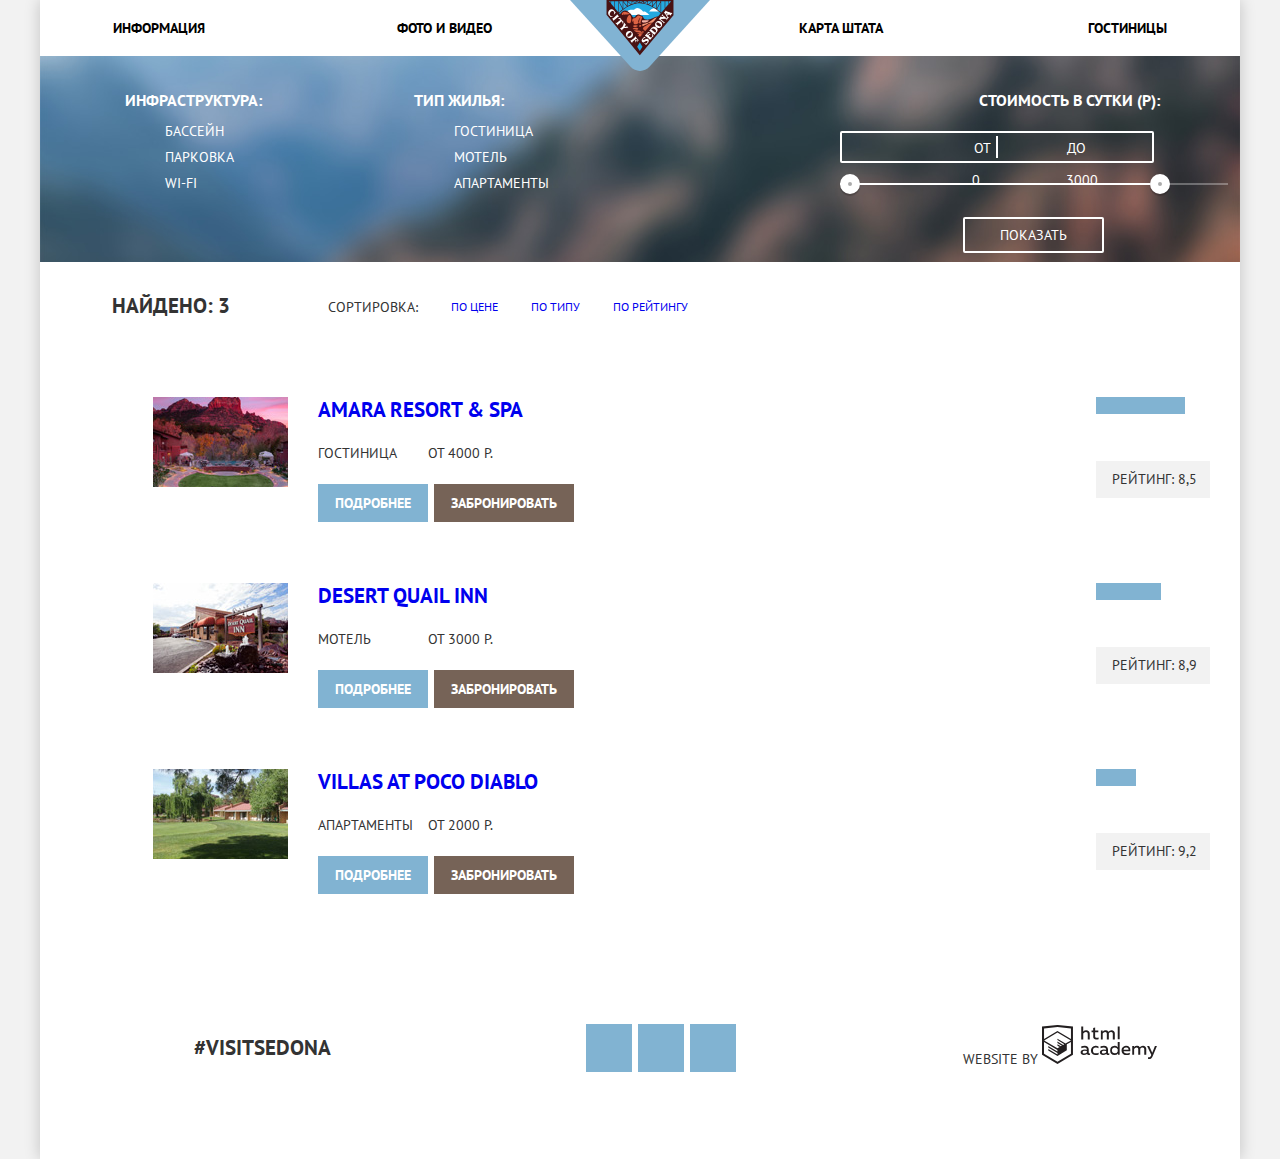
==== commit 5af2dabc: "corrected again" ====
--- a/inner.html
+++ b/inner.html
@@ -84,7 +84,7 @@
 													</form>
 													<div class=found>
 														<h2 class="found-title">найдено: 3</h2>
-														<span class="sort-caption">Сортировка</span>
+														<span class="sort-caption">Сортировка:</span>
 															<ul class="sort-list">
 																<li><a href="#" active>По цене</a></li>
 																<li><a href="#">По типу</a></li>
--- a/css/stylesheet.css
+++ b/css/stylesheet.css
@@ -37,6 +37,7 @@
     width: 240px;
     left: 50%;
     transform: translateX(-50%);
+    z-index: 2;
 }
 .site-navigation {
     margin: 0;
@@ -45,7 +46,6 @@
     list-style: none;
     flex-wrap: wrap;
     display: flex;
-    justify-content: space-around;
     padding: 0 73px;
 }
 .site-navigation a {
@@ -54,7 +54,7 @@
 
 .site-navigation li {
     width: 20%;
-    margin: 15px 72px 15px;
+    padding: 15px 0;
 }
 .site-navigation li:nth-of-type(2) {
     margin-right: 20%;
@@ -119,9 +119,7 @@
 .features-item {
   width: 400px;
 }
-.features-item-gray {
-  background-color: #eeeeee;
-}
+
 .features-item-wide {
   width: 100%;
   display: flex;
@@ -132,8 +130,14 @@
   color: #ffffff;
   background-color: #81b3d2;
   width: 400px;
-  padding-bottom: 64px;
   padding-top: 46px;
+}
+.features-item-text p {
+  padding: 0 60px 25px;
+  margin: 0;
+}
+.features-item-text:nth-of-type(2) p { 
+  padding: 0 45px 25px;
 }
 .feature-title {
   margin-right: 120px;
@@ -141,24 +145,17 @@
   margin-bottom: 25px;
   font-weight: 700;
 }
-.features-item-text p {
-  padding: 0 60px 25px;
-  margin: 0;
-}
 .features-image {
   width: 800px;
   height: 256px;
   overflow: hidden;
   position: relative;
+  left: 0;
 }
 .features-image img {
   position: absolute;
   top: -100px;
-}
-
-.features-item-text:nth-of-type(2) {
-  padding-left: 48px;
-  padding-right: 48px;
+  left: 0;
 }
 .features-title {
   font-size: 21px;
@@ -170,7 +167,6 @@
 .features-item p {
   line-height: 21px;
 }
-
 .features-sublist {
   display: flex;
   flex-wrap: wrap;
@@ -188,7 +184,7 @@
 }
 .features-sublist p {
   color: #000000;
-  padding: 0px 73px;
+  padding: 0px 53px;
   margin-bottom: 43px;
 }
 .features-title-food {
@@ -208,9 +204,15 @@
   background-position: center top;
   background-size: 75px 72px;
 }
+.features-item-gray {
+  background-color: #eeeeee;
+}
 .features-item-gray p {
   color: #000000;
   margin: 0px 69px 63px;
+}
+.features-item-gray p:nth-of-type(1) {
+  margin-bottom: 25px;
 }
 .features-number {
   color: #000000;
@@ -237,8 +239,7 @@
 }
 .interested-button {
   background-color: #766357;
-  padding: 32px 55px;
-  margin: 0 auto;
+  padding: 35px 139px 33px 140px;
 }
 
 .interested-button:hover,
@@ -251,50 +252,37 @@
 .visually-hidden  {
   display: none;
 }
-.booking::before {
-  background-image: url("img/map.jpg");
-}
 .map {
   width: 100%; 
-  height: 473px;
+  height: 593px;
+  overflow: hidden;
+  background-image: url("img/map.jpg");
   } 
 .booking {
   display: flex;
   flex-wrap: wrap;
   padding: 55px;
-  margin: 0 auto;
   background-color: #ffffff;
   font-weight: 700;
   position: absolute;
   top: 0;
   left: 50%;
   margin-left: -284px;
-  margin-right: 284px;
+  width: 568px;
 }
 .booking input {
-  background-color: rgba(0, 1, 1, 0.2);
+  background-color: #f2f2f2;
   width: 346px;
   height: 38px;
   border: none;
   padding-left: 12px;
   padding-right: 55px;
-  margin-left: 17px;
+  margin-left: 12px;
 }
 .field-wrap {
   text-align: left;
   border: none;
   margin-bottom: 29px;
-  position: relative;
-}
-.field-half-wrap {
-  text-align: left;
-  border: none;
-  padding: 0 10px;
-  margin-bottom: 54px;
-}
-.field-half-wrap input {
-  width: 38px;
-  text-align: center;
   position: relative;
 }
 .field-wrap button{
@@ -306,19 +294,36 @@
 }
 .field-wrap button::after {
   background: url("img/calendar.svg") no-repeat 100% 50%;
-  }
+}
+.field-half-wrap {
+  text-align: left;
+  border: none;
+  padding: 0;
+  margin-bottom: 54px;
+  width: 226px;
+}
+.field-half-wrap input {
+  width: 38px;
+  text-align: center;
+  position: relative;
+  padding: 0;
+  margin: 0;
+}
 .field-half-wrap label {
-  margin-right: 41px;
-}
+  margin-right: 25px;
+  text-align: left;
+}
+
 .plus, .minus {
   width: 38px;
   height: 38px;
-  background-color: rgba(0, 1, 1, 0.2);
-  border: none;
-  font-weight: 700;
-  color: rgba(0, 1, 1, 0.15);
+  background-color: #f2f2f2;
+  border: none;
+  font-weight: 700;
+  color: #a9a9a9;
   font-size: 30px;
 }
+
 .button-dark:hover,
 .button-dark:focus {
   background-color: #685c4f;
@@ -329,7 +334,7 @@
 .booking-button {
   width: 458px;
   margin: auto 0;
-  padding-bottom: 55px;
+  padding: 17px 197px 22px 196px;
 }
 .booking-button:hover,
 .booking-button:focus {
@@ -339,13 +344,8 @@
   background-color: #397194 transparent;
 }
 .main-footer {
-  padding: 73px;
-  display: flex;
-  justify-content: space-between;
   position: relative;
   overflow: hidden;
-  padding: 73px;
-  align-items: center;
 }
 .footer-wrapper {
   display: flex;
@@ -354,27 +354,34 @@
   position: absolute;
   bottom: 0;
   width: 100%;
+  padding: 51px;
+  align-items: center;
 }
 .hashtag {
   font-size: 21px;
   font-weight: 700;
+  margin-right: 40px;
+  margin-left: 81px;
 }
 .social-list {
   display: flex;
   flex-wrap: wrap;
   list-style: none;
-  width: 150px;
+  width: 162px;
   margin: 0;
   padding: 0;
 }
 .social-button {
+  display: block;
   width: 46px;
   height: 48px;
   background-color: #81b3d2;
   list-style: none;
   background-position: center center;
   background-repeat: no-repeat;
-}
+  margin-right: 6px;
+}
+
 .social-button:hover, 
 .social-button:focus {
   background-color:  #4f7791;
@@ -385,8 +392,8 @@
 .social-button:active::before {
   opacity: 0.7;
 }
-.social-button li:not(3n) {
-  margin-right: 6px; 
+.social-button:nth-of-type(3) {
+  margin-right: 0; 
 }
 .social-button-twitter::before {
   background-image: url("../img/twitter.svg");
@@ -418,25 +425,28 @@
   background-size: cover;
   background-color: rgba(96, 235, 235, 0.95);
   padding-top: 31px;
+  position: relative;
 }
 
 .booking-form-title {
   font-size: 16px;
-  font-weight: bold;
+  font-weight: 700;
+  padding-left: 72px;
 }
 .booking-form-list {
   margin: 0;
   padding: 0;
   list-style: none;
 }
+
 .booking-form-group {
   text-align: left;
-  width: 270px;
+  width: 285px;
   border: none;
 }
 .booking-form-list label {
   position: relative;
-  padding-left: 72px; 
+  padding-left: 112px; 
 }
 .booking-form-list label::before {
   position: absolute;
@@ -444,6 +454,7 @@
   width: 27px;
   height: 23px;
   background-image: url("img/checkbox-off");
+  z-index: 2;
 }
 .booking-form-list input:checked + label::before {
   background-image: url("img/checkbox-on");
@@ -488,7 +499,7 @@
   padding-left: 65px;
 }
 .price-controls input {
-  width: 50px;
+
   margin: 0;
   color: inherit;
   font: inherit;
@@ -529,16 +540,7 @@
 .range-toggle-max {
   left: 80%;
 }
-.booking-form-list {
-  list-style: none;
-}
-.booking-form-list li input {
-  border: 2px solid #ffffff;
-  height: 36px;
-  margin-top: 20px;
-  border-radius: 2px;
-  background: transparent;
-}
+
 .button-transparent {
   display: block;
   margin: 0 auto;
@@ -567,21 +569,22 @@
   margin: 0;
   font-size: 21px;
   font-weight: 700;
+  padding: 31px 49px 33px 72px;
 }
 .sort-list {
   display: flex;
   padding: 0;
-  margin 0;
+  margin: 0;
   list-style: none;
   color: rgba(0, 0, 0, 0.3);
   font-size: 12px;
   flex-wrap: wrap;
-  width: 270px;
+  width: 370px;
 }
 .sort-list li {
   margin-left: 33px;
 }
-.sort-list .active {
+.sort-list:active {
   color: #81b3d2;
   text-decoration: none;
 }
@@ -604,7 +607,6 @@
 
 }
 .arrow .active {
-.hotels-list {
   list-style: none;
   margin: 0;
   padding: 0;
@@ -636,13 +638,14 @@
   font-weight: 700;
   line-height: 26px;
   text-align: left;
-  margin: 0 0 17px;
+  margin: 0;
+  margin-bottom: 17px;
 }
 .hotels-item-info .button {
   font-weight: 700;
   font-size: 14px;
   margin-right: 6px;
-  padding: 8px 17px;
+  padding: 6px 17px 6px;
 }
 .hotels-item-info .button-dark {
   background-color: #766357;
@@ -681,4 +684,8 @@
   padding: 73px;
   display: flex;
   justify-content: space-between;
+  bottom: 0;
+  width: 100%;
+  padding: 73px;
+  align-items: center;
 }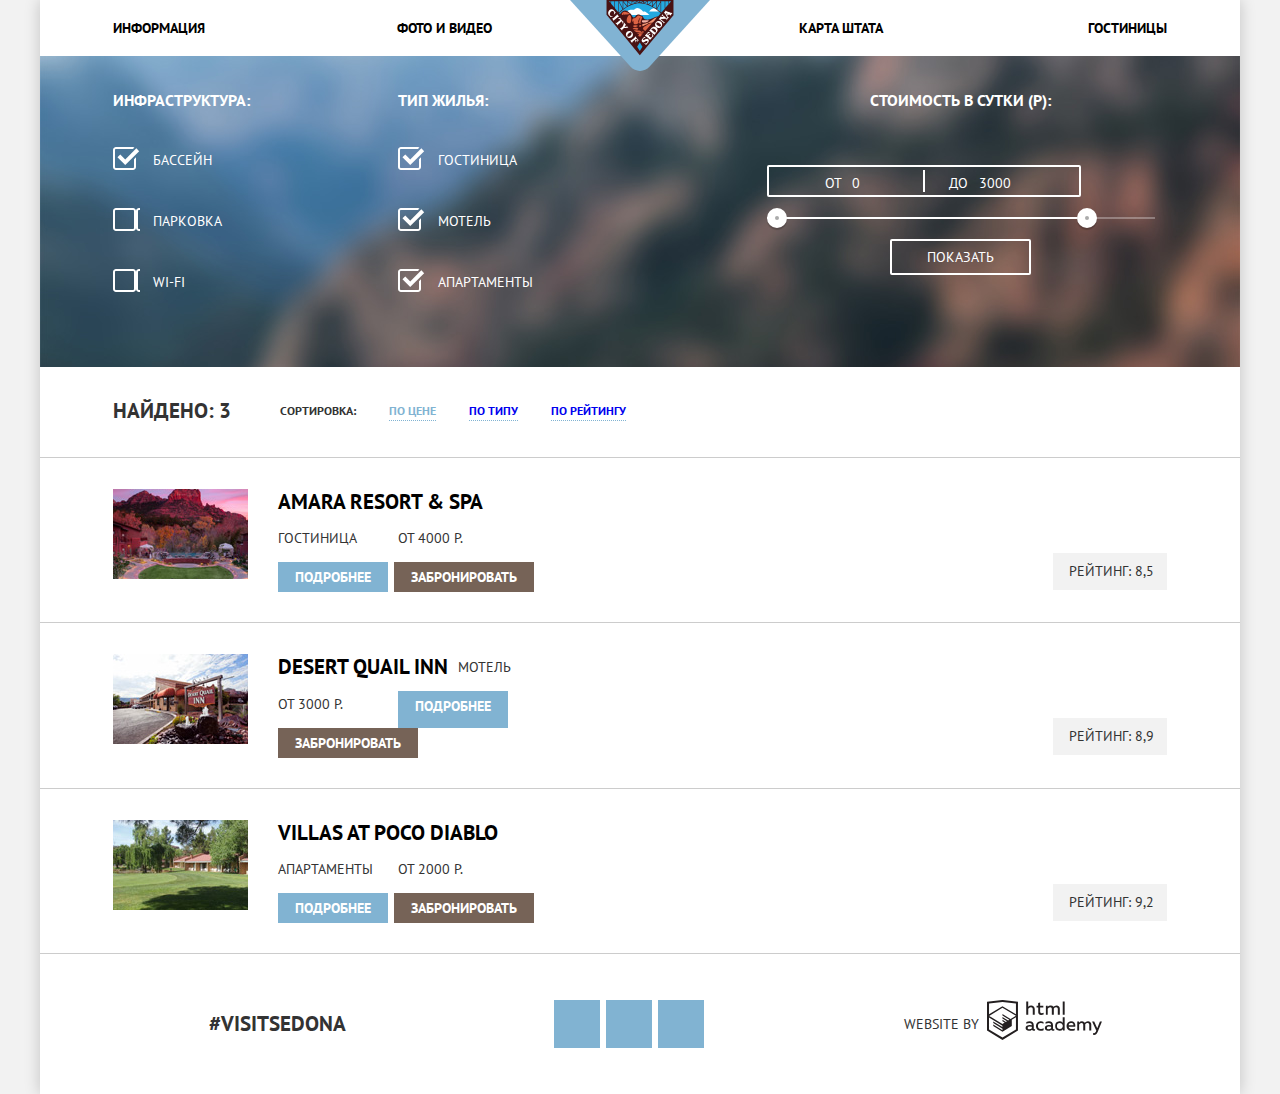
==== commit 1067d482: "finish" ====
--- a/inner.html
+++ b/inner.html
@@ -5,13 +5,13 @@
 			<title>Отели Седоны</title>
 			<link href="https://fonts.googleapis.com/css?family=PT+Sans:400,700&amp;subset=latin,cyrillic" rel="stylesheet">
 				<link href="css/normalize.css" rel="stylesheet">
-				<link href="css/stylesheet.css" rel="stylesheet">
+				<link href="css/stylesheet.min.css" rel="stylesheet">
 		</head>
 			<body>
 				<div class="container"> 
 					<header class="main-header">
 						<nav class="main-navigation">
-							<a class="main-header-logo" href="#">
+							<a class="main-header-logo" href="index.html">
 								<img src="img/logo-sedona.svg" width="140" height="71" alt="Логотип Седоны">
 								</a>
 								<ul class="site-navigation">
@@ -31,7 +31,7 @@
 							</nav>
 						</header>
 					<main>
-						<form class="booking-form" metgod="get" action="https://echo.htmlacademy.ru">
+						<form class="booking-form" method="get" action="https://echo.htmlacademy.ru">
 							<fieldset class="booking-form-group">
 								<legend class="booking-form-title">Инфраструктура:</legend>
 								<ul class="booking-form-list">
@@ -41,7 +41,7 @@
 										</li>
 										<li>
 											<input type="checkbox" class="visually-hidden" name="parking" id="parking">
-												<label for="parking"> Парковка</label>
+												<label for="parking">Парковка</label>
 											</li>
 											<li>
 												<input type="checkbox" class="visually-hidden" name="wifi" id="wifi">
@@ -76,9 +76,8 @@
 															<div class="scale">
 															  <div class="bar"></div>
 															</div>
-															<div class="range-toggle range-toggle-min"></div>
-															<div class="range-toggle range-toggle-max"></div>
-														  </div>
+															<div class="range-toggle range-toggle-min" aria-label="Уменьшить"></div>
+															<div class="range-toggle range-toggle-max" aria-label="Увеличить"></div>
 														  <button class="button-transparent" type="submit">Показать</button>
 														</fieldset>
 													</form>
@@ -86,13 +85,13 @@
 														<h2 class="found-title">найдено: 3</h2>
 														<span class="sort-caption">Сортировка:</span>
 															<ul class="sort-list">
-																<li><a href="#" active>По цене</a></li>
+																<li><a href="#" class="active">По цене</a></li>
 																<li><a href="#">По типу</a></li>
 																<li><a href="#">По рейтингу</a></li>
 															</ul>
 															<div class="sort-arrow">
-																<a class="arrow arrow-up active"></a>
-																<a class="arrow arrow-down" href="#"></a>
+																<a class="arrow arrow-up active" aria-label="По возрастанию"></a>
+																<a class="arrow arrow-down" aria-label="По убыванию" href="#"></a>
 															</div>														
 														</div>
 													<section class="hotels">
@@ -107,11 +106,13 @@
 																		</h3>
 																		<p>Гостиница</p>
 																		<p>от 4000 р.</p>
-																		<a class="button button-inner" href="amara.html">Подробнее</a>
+																		<a class="button" href="amara.html">Подробнее</a>
 																		<a class="button button-dark" href="amara.html">Забронировать</a>
 																	</div>
 																	<div class="hotels-item-rating">
-																		<div class="hotels-item-stars star-4"></div>
+																		<div class="hotels-item-stars star-4">
+																			<span class="visually-hidden">4 звезды</span>
+																		</div>
 																		<p>Рейтинг: 8,5</p>
 																	</div>
 																</li>
@@ -126,10 +127,12 @@
 																			<p>Мотель</p>
 																			<p>от 3000 р.</p>
 																			<a class="button" href="desert.html">Подробнее</a>
-																			<a class="button button-dark" class="booking" href="desert.html">Забронировать</a>
+																			<a class="button button-dark" href="desert.html">Забронировать</a>
 																		</div>
 																		<div class="hotels-item-rating">
-																			<div class="hotels-item-stars star-3"></div>
+																			<div class="hotels-item-stars star-3">
+																				<span class="visually-hidden">3 звезды</span>
+																			</div>
 																			<p>Рейтинг: 8,9</p>
 																		</div>
 																	</li>
@@ -144,10 +147,12 @@
 																				<p>Апартаменты</p>
 																				<p>от 2000 р.</p>
 																				<a class="button" href="villas.html">Подробнее</a>
-																				<a class="button button-dark" class="booking" href="villas.html">Забронировать</a>
+																				<a class="button button-dark" href="villas.html">Забронировать</a>
 																			</div>
 																			<div class="hotels-item-rating">
-																				<div class="hotels-item-stars star-2"></div>
+																				<div class="hotels-item-stars star-2">
+																					<span class="visually-hidden">2 звезды</span>
+																				</div>
 																				<p>Рейтинг: 9,2</p>
 																			</div>
 																		</li>
@@ -159,17 +164,17 @@
 																<div class="footer-social">
 																	<ul class="social-list">
 																		<li>
-																			<a class="social-button social-button-twitter" href="img/twitter.svg" width="17" height="15">
+																			<a class="social-button social-button-twitter" href="#">
 																				<span class="visually-hidden">Твиттер</span>
 																			</a>
 																		</li>
 																		<li>
-																			<a class="social-button social-button-facebook" href="img/fb-icon.svg" width="12" height="22">
+																			<a class="social-button social-button-facebook" href="#">
 																				<span class="visually-hidden">Фейсбук</span>
 																			</a>
 																		</li>
 																		<li>
-																			<a class="social-button social-button-youtube" href="img/youtube.svg" width="20" height="16">
+																			<a class="social-button social-button-youtube" href="#">
 																				<span class="visually-hidden">Ютьюб</span>
 																			</a>
 																		</li>
--- a/css/stylesheet.min.css
+++ b/css/stylesheet.min.css
@@ -0,0 +1 @@
+html {box-sizing: border-box;}*, *::before, *::after {box-sizing: inherit;}body {margin: 0;padding: 0;font-family: "PT Sans", Arial, sans-serif;font-size: 14px;line-height: 26px;color: #333333;text-transform: uppercase;background-color: #f2f2f2;min-width: 1200px;}a {text-decoration: none;}img {max-width: 100%;height: auto;}.container {width: 1200px;text-align: center;margin: 0 auto;box-shadow: 0 0 15px 0 rgba(0, 1, 1, 0.2);background-color: #ffffff;}.main-header {position: relative;}.main-header-logo {position: absolute;width: 240px;left: 50%;transform: translateX(-50%);z-index: 2;}.site-navigation {margin: 0;padding: 0;font-weight: 700;list-style: none;flex-wrap: wrap;display: flex;flex-wrap: wrap;padding: 0 73px;}.site-navigation a {color: #000000;}.site-navigation li {width: 20%;padding: 15px 0;}.site-navigation li:nth-of-type(2) {margin-right: 20%;padding-left: 73px;}.site-navigation li:nth-of-type(1), .site-navigation li:nth-of-type(2) {text-align: left;}.site-navigation li:nth-of-type(3), .site-navigation li:nth-of-type(4) {text-align: right;}.site-navigation li:nth-of-type(3) {padding-right: 73px;}.site-navigation a:hover, .site-navigation a:focus {color: #437797;}.site-navigation a:active {color: #55595c;}.welcome {background-image: url("../img/background-photo.jpg");height: 508px;background-size: cover;background-color: #f2f2f2;padding-top: 77px;position: relative;}.welcome::after {position: absolute;background-image: url("../img/polygon.svg");margin-left: 0;margin-bottom: 0;width: 100%;height: 58px;z-index: 2;}.intro {padding: 61px 355px;padding-bottom: 56px;}.intro p {margin: 0;}.page-title {font-size: 21px;color: #000000;word-wrap: break-word;font-weight: 700;margin: 0;margin-bottom: 38px;}.features-list {color: #eeeeee;list-style: none;padding: 0;display: flex;flex-wrap: wrap;margin: 0;background-color: #eeeeee;}.features-item {width: 400px;}.features-item-wide {width: 100%;display: flex;justify-content: space-between;flex-wrap: wrap;}.features-item-text {color: #ffffff;background-color: #81b3d2;width: 400px;padding-top: 30px;}.features-item-text p {padding: 0 50px 17px;margin: 0;}.features-item-text:nth-of-type(2) p {padding: 0 45px 17px;}.feature-title {margin-right: 100px;margin-left: 100px;margin-bottom: 17px;font-weight: 700;}.features-image {width: 800px;height: 256px;overflow: hidden;position: relative;left: 0;}.features-image img {position: absolute;top: -100px;left: 0;}.features-title {font-size: 21px;font-weight: 700;line-height: 21px;color: #000000;margin: 46px 120px 25px;}.features-item p {line-height: 21px;}.features-sublist {display: flex;flex-wrap: wrap;list-style: none;padding: 0;margin: 0;background-color: #ffffff;padding-bottom: 43px;padding-top: 58px;}.features-sublist .features-title {padding-top: 103px;background-repeat: no-repeat;margin: 0 120px 25px;}.features-sublist p {color: #000000;padding: 0px 53px;margin-bottom: 43px;}.features-title-food {background-image: url("../img/icon-3.svg");background-position: center top;background-size: 74px 70px;}.features-title-souvenires {background-image: url("../img/icon-2.svg");background-position: center top;background-size: 64px 76px;}.features-title-hotels {background-image: url("../img/icon-1.svg");background-position: center top;background-size: 75px 72px;}.features-item-gray p {color: #000000;margin: 0px 69px 63px;}.features-item-gray:last-child {padding-right: 5px;}.features-item-gray .features-number {margin-bottom: 25px;}.features-number {color: #000000;margin-bottom: 20px;}.interested h2 {font-size: 30px;font-weight: 700;line-height: 36px;margin-top: 52px;}.interested p {margin: auto 380px;margin-bottom: 52px;}.button {font-size: 21px;line-height: 26px;text-transform: uppercase;color: #ffffff;border: none;font-weight: 700;background-color: #81b3d2;}.interested-button {background-color: #766357;padding: 35px 139px 33px 140px;}.interested-button:hover, .interested-button:focus {background-color: #685c4f;}.interested-button:active {background-color: #3f372f;}.visually-hidden {display: none;}.main-footer {position: relative;overflow: hidden;}.map {width: 100%;height: 593px;overflow: hidden;background-image: url("../img/map.jpg");}.booking {display: none;flex-wrap: wrap;padding: 40px 55px;background-color: #ffffff;font-weight: 700;position: absolute;top: 0;left: 50%;margin-left: -284px;width: 568px;}.booking-show {display: flex;animation: bounce 0.8s;}@keyframes bounce {0% {transform: translateY(-2000px);}70% {transform: translateY(30px);}90% {transform: translateY(-10px);}100% {transform: translateY(0);}}.booking input {background-color: #f2f2f2;width: 346px;height: 38px;border: none;margin: 0;padding-left: 12px;padding-right: 55px;margin-left: 12px;font-weight: 700;text-transform: uppercase;}.field-wrap {text-align: left;border: none;margin-bottom: 17px;position: relative;}.field-wrap button {right: 0;top: 0;position: absolute;height: 38px;width: 38px;border: none;}.field-wrap button::after {content: "";background: url("../img/calendar.svg") no-repeat 100% 50%;}.field-half-wrap {display: flex;align-items: center;text-align: left;border: none;padding: 0;margin-bottom: 30px;width: 50%;}.field-half-wrap input {width: 38px;text-align: center;position: relative;padding: 0;margin: 0;padding: auto;}.field-half-wrap label {margin-right: 32px;text-align: left;}.field-half-wrap:last-of-type {padding-left: 40px;}input[type=number]::-webkit-inner-spin-button, input[type=number]::-webkit-outer-spin-button {-webkit-appearance: none;-moz-appearance: none;appearance: none;margin: 0;}.plus, .minus {width: 38px;height: 38px;background-color: #f2f2f2;border: none;font-weight: 700;color: #a9a9a9;font-size: 30px;}.plus:hover, .minus:hover, .plus:focus, .minus:focus {background-color: #5e9ec5;}.plus:active, .minus:active {background-color: #397194 transparent;}.button-dark:hover, .button-dark:focus {background-color: #685c4f;}.button-dark:active {background-color: #3f372f;}.booking-button {width: 458px;margin: auto 0;padding: 17px 197px 22px 196px;}.booking-button:hover, .booking-button:focus {background-color: #5e9ec5;}.booking-button:active {background-color: #397194 transparent;}.footer-wrapper {display: flex;justify-content: space-between;background-color: rgba(255, 255, 255, 0.9);position: absolute;bottom: 0;width: 100%;padding: 36px;align-items: center;}.hashtag {font-size: 21px;font-weight: 700;margin-right: 20px;margin-left: 96px;}.social-list {display: flex;flex-wrap: wrap;list-style: none;width: 162px;margin: 0;padding: 0;}.social-button {display: block;width: 46px;height: 48px;background-color: #81b3d2;list-style: none;background-position: center center;background-repeat: no-repeat;margin-right: 6px;position: relative;}.social-button:hover, .social-button:focus {background-color: #4f7791;}.social-button:active {background-color: #3e5d72;}.social-button:active::before {opacity: 0.7;}.social-button:nth-of-type(3) {margin-right: 0;}.social-button-twitter::before {content: "";background-image: url("../img/twitter.svg");position: absolute;z-index: 2;}.social-button-facebook::before {content: "";background-image: url("../img/fb-icon.svg");}.social-button-youtube::before {content: "";background-image: url("../img/youtube.svg");}.footer-copyright {display: flex;align-items: center;margin: 0;}.footer-copyright a {margin-right: 65px;margin-left: 8px;}.site-navigtion .active {color: #766357;}.booking-form {display: flex;color: #ffffff;background-image: url("../img/filter-background.jpg");background-position: 0 -300px;background-size: cover;background-color: rgba(96, 235, 235, 0.95);padding: 31px 73px 37px;position: relative;}.booking-form-title {font-size: 16px;font-weight: 700;margin-bottom: 34px;left: 0;}.booking-form-list {margin: 0;padding: 0;list-style: none;}.booking-form-group {text-align: left;width: 285px;border: none;padding: 0;margin: 0;}.booking-form-list label {position: relative;padding-left: 40px;}.booking-form-list li {padding-bottom: 35px;}.booking-form-list label::before {content: "";position: absolute;left: 0;width: 27px;height: 23px;background-image: url("../img/checkbox-off.svg");z-index: 2;}.booking-form-list input:checked + label::before {background-image: url("../img/checkbox-on.svg");}.booking-form-list input:focus + label::before {outline: auto;}.booking-form-cost {margin-left: auto;border: none;}.price-controls {display: inline-block;position: relative;width: 314px;height: 32px;margin-bottom: 20px;border: 2px solid #ffffff;border-radius: 2px;margin-right: 74px;margin-top: 13px;}.price-controls::after {content: "";position: absolute;top: 50%;left: 50%;width: 2px;height: 22px;background: #ffffff;transform: translate(-50%, -50%);}.price-controls label {margin-left: 20px;line-height: 31px;vertical-align: top;cursor: pointer;}.price-controls .min-price, .price-controls .max-price {padding-left: 5px;}.price-controls input {width: 50px;margin: 0;color: inherit;font: inherit;background: none;border: none;margin-right: 20px;margin-left: 5px;}.range-controls {position: relative;margin-bottom: 32px;}.range-controls .scale {height: 2px;background: rgba(255, 255, 255, 0.3);}.range-controls .bar {width: 80%;height: 2px;background: #ffffff;}.range-toggle {position: absolute;top: -9px;width: 4px;height: 4px;background: #ababab;border: 8px solid #ffffff;border-radius: 50%;box-shadow: 0 2px 1px 0 rgba(0, 1, 1, 0.2);cursor: pointer;box-sizing: content-box;}.range-toggle:hover {background: #1c4f80;}.range-toggle-min {left: 0;}.range-toggle-max {left: 80%;}.button-transparent {display: block;margin: 20px auto;padding: 6px 35px;font-size: 14px;line-height: 20px;color: #ffffff;text-transform: uppercase;background: transparent;border: 2px solid #ffffff;border-radius: 2px;cursor: pointer;}.button-transparent:hover {color: #000000;background: #ffffff;}.found {display: flex;flex-wrap: wrap;align-items: center;font-weight: 700;padding: 31px 73px 33px;border-bottom: 1px solid rgba(0, 1, 1, 0.2);}.found-title {margin: 0;font-size: 21px;padding-right: 49px;}.sort-list {display: flex;padding: 0;margin: 0;list-style: none;font-size: 12px;line-height: 18px;flex-wrap: wrap;width: 370px;}.sort-list li {color:rgba(0, 0, 0, 0.3);margin-left: 33px;border-bottom: 1px dotted #81b3d2;}.sort-list .active {color: #81b3d2;border: none;}.sort-caption {margin: 0;font-size: 12px;}.arrow {margin-right: 73px;height: 10px;width: 11px;background-color: #81b3d2;}.arrow-up {background: url("../img/icon-up-dir.svg") no-repeat 1093px 50%;margin-right: 12px;}.arrow-down {background: url("../img/icon-down-dir.svg") no-repeat 1116px 50%;}.arrow .active {list-style: none;margin: 0;padding: 0;}.arrow:hover, .arrow:focus {background-color: #4f7791;}.arrow:active {background-color: #3e5d72;}.hotels-list {padding: 0;margin: 0;}.hotels-item {display: flex;padding: 31px 73px 30px;border-bottom: 1px solid rgba(0, 1, 1, 0.2);}.hotels-item-info {display: flex;flex-wrap: wrap;width: 300px;margin-left: 30px;}.hotels-item-name {font-size: 21px;font-weight: 700;text-align: left;margin: 0;margin-bottom: 10px;margin-right: 10px;}.hotels-item-name a {color: #000000;}.hotels-item-info p {width: 40%;text-align: left;margin: 0 0 11px;}.hotels-item-info .button {font-weight: 700;font-size: 14px;margin-right: 6px;padding: 2px 17px 2px;}.button-dark {background-color: #766357;}.hotels-item-stars {width: 90px;height: 17px;background-image: url("../ïmg/star.svg");background-repeat: space;margin-bottom: 47px;margin-left: auto;}.star-4 {width: 89px;}.star-3 {width: 65px;}.star-2 {width: 40px;}.hotels-item-rating {margin-left: auto;}.hotels-item-rating p {margin: 0;background-color: #f2f2f2;padding: 5px 13px 6px 16px;}.inner-footer {padding: 36px 73px;display: flex;justify-content: space-between;bottom: 0;width: 100%;align-items: center;}